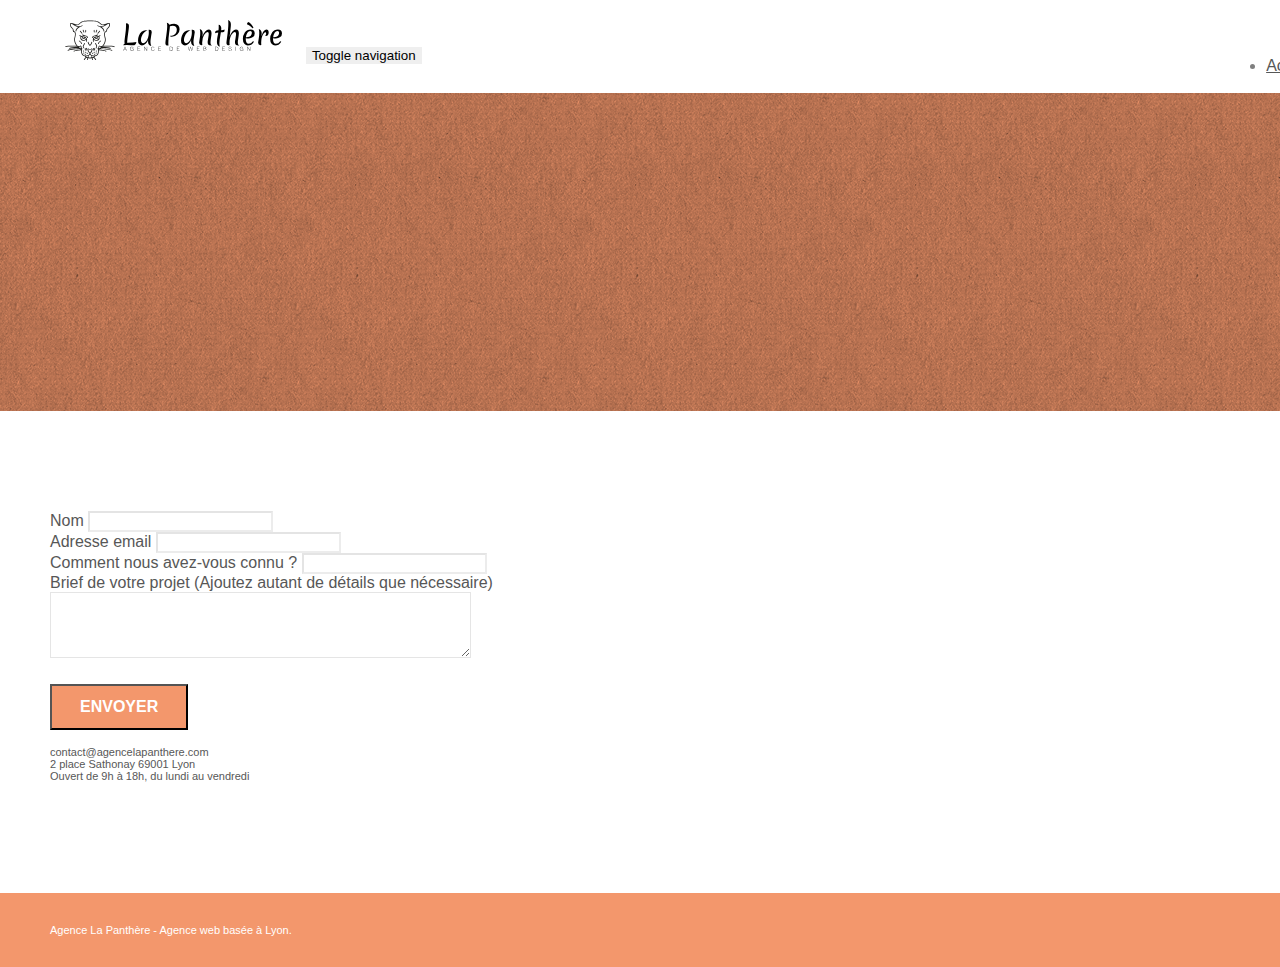
==== page2.html @ b112b3e3 "Site de base sans modification" ====
<!doctype html>
<html lang="Default">
<head>
    <meta charset="utf-8">
    <meta name="keywords" content="">
    <meta name="description" content="">
    <meta name="viewport" content="width=device-width, initial-scale=1.0, viewport-fit=cover">
    <link rel="shortcut icon" type="image/png" href="favicon.jpg">
    
	<link rel="stylesheet" type="text/css" href="./css/bootstrap.min.css">
	<link rel="stylesheet" type="text/css" href="style.css">
	<link rel="stylesheet" type="text/css" href="./css/font-awesome.min.css">
	<link rel="stylesheet" type="text/css" href="./css/et-line.min.css">
	
    
	<script src="./js/jquery-2.1.0.min.js"></script>
	<script src="./js/bootstrap.min.js"></script>
	<script src="./js/blocs.min.js"></script>
	<script src="./js/jqBootstrapValidation.js"></script>
	<script src="./js/formHandler.js"></script>
    <title>page2</title>

    
<!-- Analytics -->
 
<!-- Analytics END -->
    
</head>
<body>
<!-- Principal conteneur -->
<div class="page-container">
    
<!-- bloc-0 -->
<div class="bloc bgc-white l-bloc " id="bloc-0">
	<div class="container bloc-sm">
		<nav class="navbar row">
			<div class="navbar-header">
				<a class="navbar-brand" href="index.html"><img src="img/agence-la-panthere-monochrome.svg" alt="atlanta web design logo" height="40" /></a>
				<button id="nav-toggle" type="button" class="ui-navbar-toggle navbar-toggle" data-toggle="collapse" data-target=".navbar-1">
					<span class="sr-only">Toggle navigation</span><span class="icon-bar"></span><span class="icon-bar"></span><span class="icon-bar"></span>
				</button>
			</div>
			<div class="collapse navbar-collapse navbar-1 special-dropdown-nav">
				<ul class="site-navigation nav navbar-nav">
					<li>
						<a href="index.html">Accueil</a>
					</li>
					<li>
					</li>
					<li>
						<a href="page2.html">page2 &gt;</a>
					</li>
				</ul>
			</div>
		</nav>
	</div>
</div>
<!-- bloc-0 END -->

<!-- bloc-6 -->
<div class="bloc bg-dots-bg bg-repeat bgc-atomic-tangerine d-bloc bloc-bg-texture texture-paper" id="bloc-6">
	<div class="container bloc-lg">
		<div class="row">
			<div class="col-sm-12">
				<h1 class="text-center hero-bloc-text tc-white">
					Parlons web design !
				</h1>
				<p class="text-center mg-lg tc-white tight-width-whitespace">
					Nous sommes ravis que vous souhaitiez collaborer avec notre agence.<br>
					Parlez-nous de votre projet en complétant le formulaire ci-dessous.
				</p>
			</div>
		</div>
	</div>
</div>
<!-- bloc-6 END -->

<!-- bloc-7 -->
<div class="bloc bgc-white l-bloc" id="bloc-7">
	<div class="container bloc-lg">
		<div class="row">
			<div class="col-sm-6">
				<form id="form_1" novalidate success-msg="Your message has been sent." fail-msg="Sorry it seems that our mail server is not responding, Sorry for the inconvenience!">
					<div class="form-group">
						<label>
							Nom
						</label>
						<input id="name" class="form-control" required />
					</div>
					<div class="form-group">
						<label>
							Adresse email
						</label>
						<input id="email" class="form-control" type="email" required />
					</div>
					<div class="form-group">
						<label>
							Comment nous avez-vous connu ?
						</label>
						<input class="form-control" type="email" required id="input_504" />
					</div>
					<div class="form-group">
						<label>
							Brief de votre projet (Ajoutez autant de détails que nécessaire)<br>
						</label><textarea id="message" class="form-control" rows="4" cols="50" required></textarea>
					</div> 
					<button class="bloc-button btn btn-lg btn-block cta-hero btn-atomic-tangerine" type="submit">
						Envoyer
					</button>
				</form>
			</div>
			<div class="col-sm-6">
				<p>
					contact@agencelapanthere.com<br>2 place Sathonay 69001 Lyon<br>Ouvert de 9h à 18h, du lundi au vendredi<br>
				</p>
			</div>
		</div>
	</div>
</div>
<!-- bloc-7 END -->

<!-- ScrollToTop Button -->
<a class="bloc-button btn btn-d scrollToTop" onclick="scrollToTarget('1')"><span class="fa fa-chevron-up"></span></a>
<!-- ScrollToTop Button END-->


<!-- Footer - bloc-8 -->
<div class="bloc bgc-atomic-tangerine d-bloc" id="bloc-8">
	<div class="container bloc-sm">
		<div class="row">
			<div class="col-sm-12">
				<p class="text-center white">
					Agence La Panthère - Agence web basée à Lyon.<br>
				</p>
				<div class="row row-no-gutters social">
					<div class="col-sm-3">
						<div class="text-center">
							<a class="social" href="index.html"><span class="fa fa-twitter icon-md"></span></a>
						</div>
					</div>
					<div class="col-sm-3">
						<div class="text-center">
							<a class="social" href="index.html"><span class="fa fa-facebook icon-md"></span></a>
						</div>
					</div>
					<div class="col-sm-3">
						<div class="text-center">
							<a class="social" href="index.html"><span class="fa fa-dribbble icon-md"></span></a>
						</div>
					</div>
					<div class="col-sm-3">
						<div class="text-center">
							<a class="social" href="index.html"><span class="fa fa-instagram icon-md"></span></a>
						</div>
					</div>
				</div>
			</div>
		</div>
	</div>
</div>
<!-- Footer - bloc-8 END -->

</div>
<!-- Principal conteneur END -->
    

</body>
</html>
---- style.css ----
body {
    margin: 0;
    padding: 0;
    background: #FFF;
    overflow-x: hidden;
    -webkit-font-smoothing: antialiased;
    -moz-osx-font-smoothing: grayscale;
}

a,
button {
    transition: all .3s ease-in-out;
    outline: none!important;
}

a:hover {
    text-decoration: none;
    cursor: pointer;
}

#page-loading-blocs-notifaction {
    position: fixed;
    top: 0;
    bottom: 0;
    width: 100%;
    z-index: 100000;
    background: #FFFFFF url("img/pageload-spinner.gif") no-repeat center center;
}

.bloc {
    width: 100%;
    clear: both;
    background: 50% 50% no-repeat;
    padding: 0 50px;
    -webkit-background-size: cover;
    -moz-background-size: cover;
    -o-background-size: cover;
    background-size: cover;
    position: relative;
}

.bloc .container {
    padding-left: 0;
    padding-right: 0;
}

.bloc-lg {
    padding: 100px 50px;
}

.bloc-md {
    padding: 50px;
}

.bloc-sm {
    padding: 20px 50px;
}

.bg-center,
.bg-l-edge,
.bg-r-edge,
.bg-t-edge,
.bg-b-edge,
.bg-tl-edge,
.bg-bl-edge,
.bg-tr-edge,
.bg-br-edge,
.bg-repeat {
    -webkit-background-size: auto!important;
    -moz-background-size: auto!important;
    -o-background-size: auto!important;
    background-size: auto!important;
}

.bg-repeat {
    background: repeat;
}

.bg-t-edge {
    background: top no-repeat;
}

.bloc-bg-texture::before {
    content: "";
    background-size: 2px 2px;
    position: absolute;
    top: 0;
    bottom: 0;
    left: 0;
    right: 0;
}

.texture-paper::before {
    background: url("img/texture-paper.png");
    background-size: 280px 280px;
}

.b-parallax {
    background-attachment: fixed;
}

.d-bloc {
    color: rgba(255, 255, 255, .7);
}

.d-bloc button:hover {
    color: rgba(255, 255, 255, .9);
}

.d-bloc .icon-round,
.d-bloc .icon-square,
.d-bloc .icon-rounded,
.d-bloc .icon-semi-rounded-a,
.d-bloc .icon-semi-rounded-b {
    border-color: rgba(255, 255, 255, .9);
}

.d-bloc .divider-h span {
    border-color: rgba(255, 255, 255, .2);
}

.d-bloc .a-btn,
.d-bloc .navbar a,
.d-bloc .navbar-brand,
.d-bloc a .icon-sm,
.d-bloc a .icon-md,
.d-bloc a .icon-lg,
.d-bloc a .icon-xl,
.d-bloc h1 a,
.d-bloc h2 a,
.d-bloc h3 a,
.d-bloc h4 a,
.d-bloc h5 a,
.d-bloc h6 a,
.d-bloc p a {
    color: rgba(255, 255, 255, .6);
}

.d-bloc .a-btn:hover,
.d-bloc .navbar a:hover,
.d-bloc .navbar-brand:hover,
.d-bloc a:hover .icon-sm,
.d-bloc a:hover .icon-md,
.d-bloc a:hover .icon-lg,
.d-bloc a:hover .icon-xl,
.d-bloc h1 a:hover,
.d-bloc h2 a:hover,
.d-bloc h3 a:hover,
.d-bloc h4 a:hover,
.d-bloc h5 a:hover,
.d-bloc h6 a:hover,
.d-bloc p a:hover {
    color: rgba(255, 255, 255, 1);
}

.d-bloc .navbar-toggle .icon-bar {
    background: rgba(255, 255, 255, 1);
}

.d-bloc .btn-wire,
.d-bloc .btn-wire:hover {
    color: rgba(255, 255, 255, 1);
    border-color: rgba(255, 255, 255, 1);
}

.d-bloc .panel {
    color: rgba(0, 0, 0, .5);
}

.d-bloc .panel button:hover {
    color: rgba(0, 0, 0, .7);
}

.d-bloc .panel icon {
    border-color: rgba(0, 0, 0, .7);
}

.d-bloc .panel .divider-h span {
    border-color: rgba(0, 0, 0, .1);
}

.d-bloc .panel .a-btn {
    color: rgba(0, 0, 0, .6);
}

.d-bloc .panel .a-btn:hover {
    color: rgba(0, 0, 0, 1);
}

.d-bloc .panel .btn-wire,
.d-bloc .panel .btn-wire:hover {
    color: rgba(0, 0, 0, .7);
    border-color: rgba(0, 0, 0, .3);
}

.d-bloc .panel,
.l-bloc {
    color: rgba(0, 0, 0, .5);
}

.d-bloc .panel button:hover,
.l-bloc button:hover {
    color: rgba(0, 0, 0, .7);
}

.l-bloc .icon-round,
.l-bloc .icon-square,
.l-bloc .icon-rounded,
.l-bloc .icon-semi-rounded-a,
.l-bloc .icon-semi-rounded-b {
    border-color: rgba(0, 0, 0, .7);
}

.d-bloc .panel .divider-h span,
.l-bloc .divider-h span {
    border-color: rgba(0, 0, 0, .1);
}

.d-bloc .panel .a-btn,
.l-bloc .a-btn,
.l-bloc .navbar a,
.l-bloc .navbar-brand,
.l-bloc a .icon-sm,
.l-bloc a .icon-md,
.l-bloc a .icon-lg,
.l-bloc a .icon-xl,
.l-bloc h1 a,
.l-bloc h2 a,
.l-bloc h3 a,
.l-bloc h4 a,
.l-bloc h5 a,
.l-bloc h6 a,
.l-bloc p a {
    color: rgba(0, 0, 0, .6);
}

.d-bloc .panel .a-btn:hover,
.l-bloc .a-btn:hover,
.l-bloc .navbar a:hover,
.l-bloc .navbar-brand:hover,
.l-bloc a:hover .icon-sm,
.l-bloc a:hover .icon-md,
.l-bloc a:hover .icon-lg,
.l-bloc a:hover .icon-xl,
.l-bloc h1 a:hover,
.l-bloc h2 a:hover,
.l-bloc h3 a:hover,
.l-bloc h4 a:hover,
.l-bloc h5 a:hover,
.l-bloc h6 a:hover,
.l-bloc p a:hover {
    color: rgba(0, 0, 0, 1);
}

.l-bloc .navbar-toggle .icon-bar {
    color: rgba(0, 0, 0, .6);
}

.d-bloc .panel .btn-wire,
.d-bloc .panel .btn-wire:hover,
.l-bloc .btn-wire,
.l-bloc .btn-wire:hover {
    color: rgba(0, 0, 0, .7);
    border-color: rgba(0, 0, 0, .3);
}

.voffset {
    margin-top: 30px;
}

.voffset-lg {
    margin-top: 80px;
}

.row-no-gutters {
    margin-right: 0;
    margin-left: 0;
}

.row.row-no-gutters > [class^="col-"],
.row.row-no-gutters > [class*=" col-"] {
    padding-right: 0;
    padding-left: 0;
}

#bloc-1-hero h1 {
    font-size: 32px;
}

.navbar {
    margin-bottom: 0;
    z-index: 1;
}

.navbar-brand {
    height: auto;
    padding: 3px 15px;
    font-size: 25px;
    font-weight: normal;
    font-weight: 600;
    line-height: 44px;
}

.navbar-brand img {
    max-height: 200px;
    margin: 0 5px 0 0;
    display: inline;
}

.navbar-brand img[src$=svg] {
    min-width: 100px;
}

.nav-center .navbar-brand img {
    margin: 0;
}

.navbar .nav {
    padding-top: 2px;
    margin-right: -16px;
    float: right;
    z-index: 1;
}

.nav > li {
    float: left;
    margin-top: 4px;
    font-size: 16px;
}

.navbar-nav .open .dropdown-menu > li > a {
    text-align: inherit;
}

.nav > li a:hover,
.nav > li a:focus {
    background: transparent;
}

.navbar-toggle {
    margin: 10px 10px 0 0;
    border: 0px;
}

.navbar-toggle:hover {
    background: transparent!important;
}

.navbar-toggle .icon-bar {
    background-color: rgba(0, 0, 0, .5);
    width: 26px;
}

.nav-invert .navbar .nav {
    float: left;
}

.nav-invert .navbar-header,
.nav-invert .navbar-brand {
    float: right;
    position: relative;
    z-index: 2;
}

@media (min-width: 768px) {
    .site-navigation {
        position: absolute;
        top: 50%;
        right: 20px;
        transform: translate(0, -50%);
        -webkit-transform: translateY(-50%);
    }
    .nav > li .dropdown-menu a,
    .nav > li .dropdown-menu a:hover {
        color: #484848;
    }
    .nav-invert .site-navigation {
        left: 0;
        right: 0;
    }
    .nav-center {
        text-align: center;
    }
    .nav-center .navbar-header {
        width: 100%;
    }
    .nav-center .navbar-header,
    .nav-center .navbar-brand,
    .nav-center .nav > li {
        float: none;
        display: inline-block;
    }
    .nav-center .site-navigation {
        position: relative;
        width: 100%;
        right: 0;
        margin-right: 0px;
        margin-top: 20px;
    }
    .nav-center.mini-nav .navbar-toggle {
        float: none;
        margin: 10px auto 0;
    }
}

.nav > li > .dropdown a {
    background: none!important;
    display: block;
    padding: 14px 15px;
}

nav .caret {
    margin: 0 5px;
}

.dropdown-menu .dropdown-menu {
    top: -8px;
    left: 100%;
}

.dropdown-menu .dropmenu-flow-right {
    top: 100%;
    left: 0;
    margin-left: -1px;
    border-top-left-radius: 0;
    border-top-right-radius: 0;
}

.dropdown-menu .dropdown span {
    border: 4px solid black;
    border-top-color: transparent;
    border-right-color: transparent;
    border-bottom-color: transparent;
    margin: 6px -5px 0 0!important;
    float: right;
}

.mg-md {
    margin-top: 10px;
    margin-bottom: 20px;
}

.mg-lg {
    margin-top: 10px;
    margin-bottom: 40px;
}

.btn {
    margin: 0 5px 5px 0;
}

.btn.pull-right {
    margin: 0 0 5px 5px;
}

.btn-d,
.btn-d:hover,
.btn-d:focus {
    color: #FFF;
    background: rgba(0, 0, 0, .3);
}

button {
    outline: none!important;
}

.btn-rd {
    border-radius: 40px;
}

.btn-clean {
    border: 1px solid rgba(0, 0, 0, .08);
    border-bottom-color: rgba(0, 0, 0, .1);
    text-shadow: 0 1px 0 rgba(0, 0, 1, .1);
    box-shadow: 0 1px 3px rgba(0, 0, 1, .25), inset 0 1px 0 0 rgba(255, 255, 255, .15);
}

.icon-md {
    font-size: 30px!important;
}

.icon-lg {
    font-size: 60px!important;
}

.sm-shadow {
    text-shadow: 0 1px 2px rgba(0, 0, 0, .3);
}

.panel-sq,
.panel-sq .panel-heading,
.panel-sq .panel-footer {
    border-radius: 0;
}

.panel-rd {
    border-radius: 30px;
}

.panel-rd .panel-heading {
    border-radius: 29px 29px 0 0;
}

.panel-rd .panel-footer {
    border-radius: 0 0 29px 29px;
}

.form-control {
    border-color: rgba(0, 0, 0, .1);
    box-shadow: none;
}

.scrollToTop {
    width: 40px;
    height: 40px;
    position: fixed;
    bottom: 20px;
    right: 20px;
    opacity: 0;
    z-index: 500;
    transition: all .3s ease-in-out;
}

.scrollToTop span {
    margin-top: 6px;
}

.showScrollTop {
    font-size: 14px;
    opacity: 1;
}

a[data-lightbox] {
    position: relative;
    display: block;
    text-align: center;
}

a[data-lightbox]:hover::before {
    content: "+";
    font-family: "HelveticaNeue-Light", "Helvetica Neue Light", "Helvetica Neue", Helvetica, Arial;
    font-size: 32px;
    width: 50px;
    height: 50px;
    margin-left: -25px;
    border-radius: 50%;
    background: rgba(0, 0, 0, .6);
    color: #FFF;
    font-weight: 100;
    z-index: 1;
    position: absolute;
    top: 50%;
    transform: translateY(-50%);
    -webkit-transform: translateY(-50%);
}

a[data-lightbox]:hover img {
    opacity: 0.6;
    -webkit-animation-fill-mode: none;
    animation-fill-mode: none;
}

#lightbox-modal {
    display: flex;
    align-items: center;
}

#lightbox-modal .modal-dialog {
    width: 90%;
    max-width: 900px;
    margin: 0 auto 0;
}

#lightbox-modal .modal-dialog img {
    max-height: 90vh;
    margin: 0 auto;
}

.lightbox-caption {
    padding: 20px;
    color: #FFF;
    background: rgba(0, 0, 0, .5);
    position: absolute;
    left: 15px;
    right: 15px;
    bottom: 5px;
}

.close-lightbox {
    color: #FFF;
    font-size: 30px;
    position: absolute;
    top: 20px;
    right: 20px;
    z-index: 20;
    background: rgba(0, 0, 0, .5);
    border: none;
    line-height: 30px;
    padding: 0 9px 5px;
    opacity: 0.3;
}

.close-lightbox:hover,
.next-lightbox:hover,
.prev-lightbox:hover {
    opacity: 1.0;
    color: #FFF;
}

.next-lightbox,
.prev-lightbox {
    font-size: 20px;
    color: rgba(255, 255, 255, .9);
    background: rgba(0, 0, 0, .5);
    transition: all .2s ease-in-out;
    position: absolute;
    top: 45%;
    z-index: 1;
    opacity: 0.4;
}

.next-lightbox {
    padding: 6px 8px 1px 13px;
    right: 25px;
}

.prev-lightbox {
    padding: 6px 13px 1px 10px;
    left: 25px;
}

.snapshot-lb .modal-body {
    padding-bottom: 45px;
}

.snapshot-lb .lightbox-caption {
    padding: 0;
    color: rgba(0, 0, 0, .5);
    background: none;
}

h1,
h2,
h3,
h4,
h5,
h6,
p,
label,
.btn,
a {
    font-family: "helvetica";
    font-weight: 400;
    color: #575757!important;
}

.container {
    max-width: 1000px;
}

.hero-bloc-text {
    font-size: 38px;
}

.hero-bloc-text-sub {
    font-size: 36px;
}

.statement-bloc-text {
    line-height: 26px;
    font-style: italic;
    font-size: 20px;
    text-align: center;
    font-weight: lighter;
    max-width: 520px;
    margin: auto auto auto auto;
}

p {
    font-size: 11px;
}

.tight-width-whitespace {
    max-width: 600px;
    margin: auto auto auto auto;
}

.h1 {
    font-size: 20px;
    font-family: "Open Sans";
}

.cta-hero {
    margin-top: 22px;
    color: #FFFFFF!important;
    text-transform: uppercase;
    padding: 12px 28px 12px 28px;
    font-size: 16px;
    font-weight: 700;
}

.social {
    max-width: 400px;
    margin: auto auto auto auto;
}

h2 {
    font-size: 22px;
    line-height: 1.4em;
}

h3 {
    font-size: 15px;
    text-transform: uppercase;
    font-weight: 700;
    color: #333333!important;
}

.med-width-whitespace {
    max-width: 800px;
    margin: auto auto auto auto;
    box-shadow: 0px 0px 0px #000000;
}

h1 {
    color: #333333!important;
}

h4 {
    color: #333333!important;
}

.icons {
    margin-bottom: 14px;
    margin-top: 24px;
}

.white {
    color: #FFFFFF!important;
}

.portfolio-thumb {
    margin-bottom: 24px;
}

.portfolio-row {
    margin-bottom: 44px;
    margin-top: 50px;
}

.avatar {
    box-shadow: 0px 4px 9px rgba(0, 0, 0, 0.3);
}

.black-background {
    background-color: rgba(165, 147, 99, 0.7);
    padding: 40px 40px 40px 40px;
}

.bold-link {
    font-weight: 900;
    text-decoration: underline!important;
}

.bgc-white {
    background-color: #FFFFFF;
}

.bgc-dark-slate-blue {
    background-color: #364577;
}

.bgc-atomic-tangerine {
    background-color: #F3976C;
}

.tc-white {
    color: #F3976C!important;
}

.btn-atomic-tangerine {
    background: #F3976C;
    color: #FFFFFF!important;
}

.btn-atomic-tangerine:hover {
    background: #c27956!important;
    color: #FFFFFF!important;
}

.ltc-white {
    color: #FFFFFF!important;
}

.ltc-white:hover {
    color: #cccccc!important;
}

.ltc-atomic-tangerine {
    color: #F3976C!important;
}

.ltc-atomic-tangerine:hover {
    color: #c27956!important;
}

.icon-dark-slate-blue {
    color: #364577!important;
    border-color: #364577!important;
}

.bg-dots-bg {
    background-image: url("img/dots-bg.png");
}

.bg-lines-h2-bg {
    background-image: url("img/lines-h2-bg.png");
}

.bg-banniere {
    background-image: url("img/agence-la-panthere.jpg");
}

.bg-presentation {
    background-image: url("img/image-de-presentation.bmp");
}

@media (max-width: 1024px) {
    .bloc {
        padding-left: 20px;
        padding-right: 20px;
    }
    .bloc.full-width-bloc,
    .bloc-tile-2.full-width-bloc .container,
    .bloc-tile-3.full-width-bloc .container,
    .bloc-tile-4.full-width-bloc .container {
        padding-left: 0;
        padding-right: 0;
    }
}

@media (max-width: 992px) and (min-width: 768px) {
    .navbar .nav {
        max-width: 80%
    }
    .nav-center.navbar .nav {
        max-width: 100%
    }
}

@media only screen and (min-device-width: 768px) and (max-device-width: 1024px) and (orientation: landscape) {
    .b-parallax {
        background-attachment: scroll;
    }
}

@media only screen and (min-device-width: 1024px) and (max-device-width: 1366px) and (-webkit-min-device-pixel-ratio: 1.5) {
    .b-parallax {
        background-attachment: scroll;
    }
}

@media (max-width: 991px) {
    .container {
        width: 100%;
    }
    .b-parallax {
        background-attachment: scroll;
    }
    .page-container,
    #hero-bloc {
        overflow-x: hidden;
        position: relative;
    }
    .bloc {
        padding-left: constant(safe-area-inset-left);
        padding-right: constant(safe-area-inset-right);
    }
    .bloc-group,
    .bloc-group .bloc {
        display: block;
        width: 100%;
    }
    .bloc-fill-screen .fill-bloc-top-edge,
    .bloc-fill-screen .fill-bloc-bottom-edge {
        padding: 0 20px;
        padding-left: constant(safe-area-inset-left);
        padding-right: constant(safe-area-inset-right);
    }
}

@media (max-width: 767px) {
    .page-container {
        overflow-x: hidden;
        position: relative;
    }
    h1,
    h2,
    h3,
    h4,
    h5,
    h6,
    p,
    #disqus_thread {
        padding-left: 10px!important;
        padding-right: 10px!important;
    }
    .b-parallax {
        background-attachment: scroll;
    }
    .navbar .nav {
        padding-top: 0;
        border-top: 1px solid rgba(0, 0, 0, .2);
        float: none!important;
    }
    .navbar.row {
        margin-left: 0;
        margin-right: 0;
    }
    .site-navigation {
        position: inherit;
        transform: none;
        -webkit-transform: none;
        -ms-transform: none;
    }
    .nav > li {
        margin-top: 0;
        border-bottom: 1px solid rgba(0, 0, 0, .1);
        background: rgba(0, 0, 0, .05);
        text-align: left;
        padding-left: 15px;
        width: 100%;
    }
    .nav > li:hover {
        background: rgba(0, 0, 0, .08);
    }
    .dropdown .dropdown a .caret {
        float: none;
        margin: 5px 0 0 10px!important;
        border: 4px solid black;
        border-bottom-color: transparent;
        border-right-color: transparent;
        border-left-color: transparent;
    }
    #hero-bloc .navbar .nav {
        background: rgba(0, 0, 0, .8);
    }
    #hero-bloc .navbar .nav a {
        color: rgba(255, 255, 255, .6);
    }
    .hero {
        padding: 50px 0;
    }
    .hero-nav {
        left: -1px;
        right: -1px;
    }
    .navbar-collapse {
        padding: 0;
        overflow-x: hidden;
        -webkit-box-shadow: none;
        box-shadow: none;
    }
    .navbar-brand img {
        max-height: 40px;
        width: auto;
    }
    .nav-invert .navbar-header {
        float: none;
        width: 100%;
    }
    .nav-invert .navbar-toggle {
        float: left;
        margin-left: 10px;
    }
    .bloc {
        padding-left: 0;
        padding-right: 0;
    }
    .bloc-xxl,
    .bloc-xl,
    .bloc-lg {
        padding: 40px 0;
    }
    .bloc-sm,
    .bloc-md {
        padding-left: 0;
        padding-right: 0;
    }
    .bloc-tile-2 .container,
    .bloc-tile-3 .container,
    .bloc-tile-4 .container,
    .bloc-fill-screen .fill-bloc-top-edge,
    .bloc-fill-screen .fill-bloc-bottom-edge {
        padding-left: 0;
        padding-right: 0;
    }
    .a-block {
        padding: 0 10px;
    }
    .btn-dwn {
        display: none;
    }
    .voffset {
        margin-top: 5px;
    }
    .voffset-md {
        margin-top: 20px;
    }
    .voffset-lg {
        margin-top: 30px;
    }
    form {
        padding: 5px;
    }
    .close-lightbox {
        display: inline-block;
    }
    .blocsapp-device-iphone5 {
        background-size: 216px 425px;
        padding-top: 60px;
        width: 216px;
        height: 425px;
    }
    .blocsapp-device-iphone5 img {
        width: 180px;
        height: 320px;
    }
}

@media (max-width: 400px) {
    .bloc {
        padding-left: 0;
        padding-right: 0;
    }
}

@media (max-width: 767px) {
    .bloc-mob-center-text {
        text-align: center;
    }
}
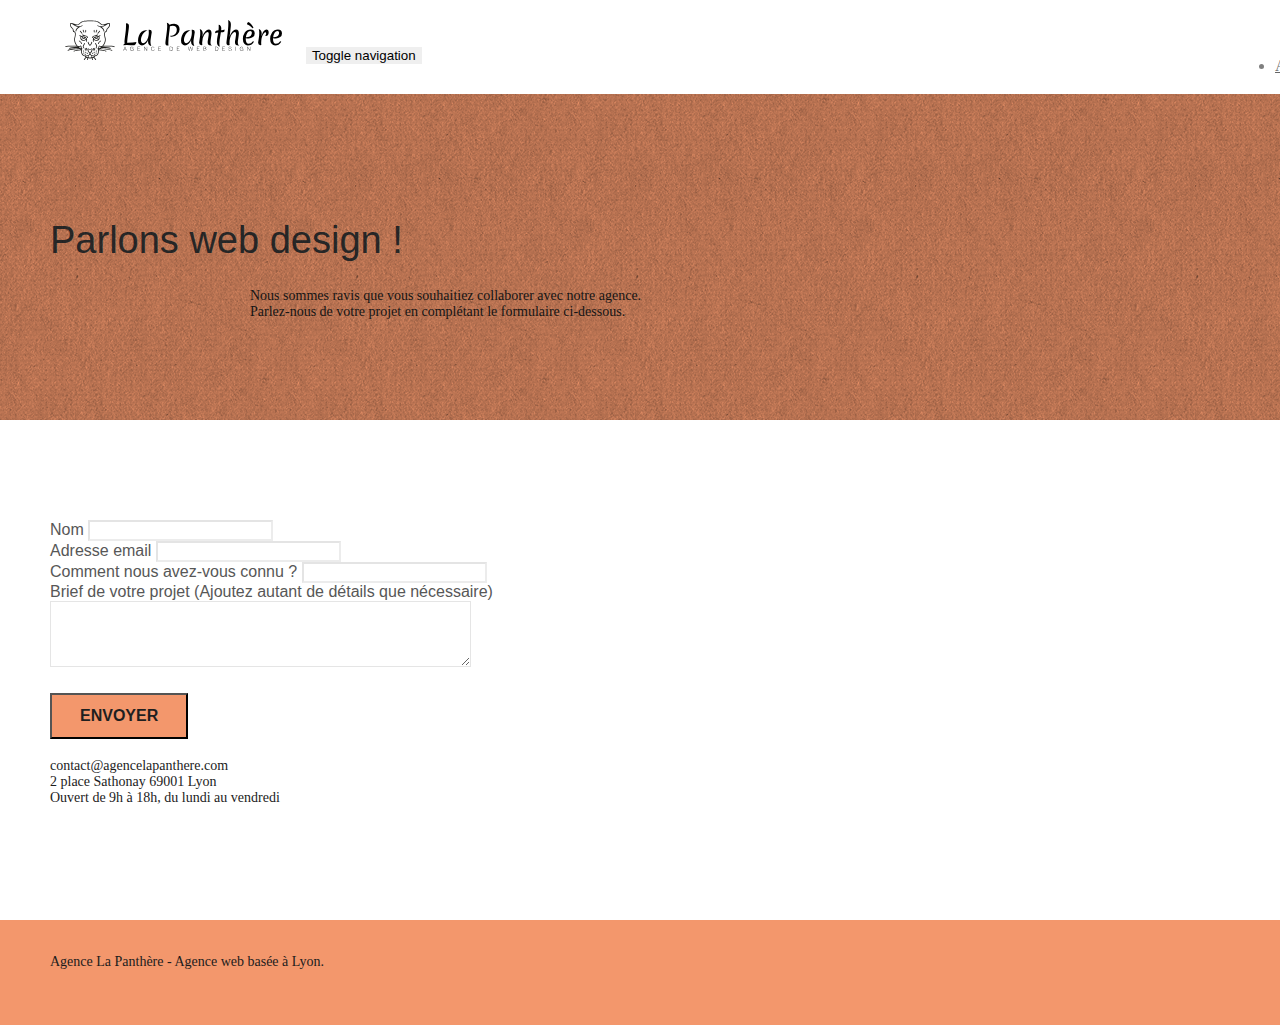
==== commit 0981255f: "9 modifications effectués" ====
--- a/page2.html
+++ b/page2.html
@@ -62,10 +62,10 @@
 	<div class="container bloc-lg">
 		<div class="row">
 			<div class="col-sm-12">
-				<h1 class="text-center hero-bloc-text tc-white">
+				<h1 class="text-center hero-bloc-text">
 					Parlons web design !
 				</h1>
-				<p class="text-center mg-lg tc-white tight-width-whitespace">
+				<p class="text-center mg-lg tight-width-whitespace">
 					Nous sommes ravis que vous souhaitiez collaborer avec notre agence.<br>
 					Parlez-nous de votre projet en complétant le formulaire ci-dessous.
 				</p>
@@ -129,7 +129,7 @@
 	<div class="container bloc-sm">
 		<div class="row">
 			<div class="col-sm-12">
-				<p class="text-center white">
+				<p class="text-center">
 					Agence La Panthère - Agence web basée à Lyon.<br>
 				</p>
 				<div class="row row-no-gutters social">
--- a/style.css
+++ b/style.css
@@ -645,13 +645,14 @@
 h4,
 h5,
 h6,
-p,
 label,
-.btn,
-a {
+.btn {
     font-family: "helvetica";
     font-weight: 400;
     color: #575757!important;
+}
+a, p {
+    color: #1C1C1C;
 }
 
 .container {
@@ -677,7 +678,7 @@
 }
 
 p {
-    font-size: 11px;
+    font-size: 14px;
 }
 
 .tight-width-whitespace {
@@ -701,7 +702,8 @@
 
 .social {
     max-width: 400px;
-    margin: auto auto auto auto;
+    margin: auto auto 35px auto;
+    color: rgba(255, 255, 255, .7);
 }
 
 h2 {
@@ -775,16 +777,16 @@
 }
 
 .tc-white {
-    color: #F3976C!important;
+    color: #FFFFFF!important;
 }
 
 .btn-atomic-tangerine {
     background: #F3976C;
-    color: #FFFFFF!important;
+    color: #1F1F1F!important;
 }
 
 .btn-atomic-tangerine:hover {
-    background: #c27956!important;
+    background: #874628!important;
     color: #FFFFFF!important;
 }
 
@@ -822,7 +824,7 @@
 }
 
 .bg-presentation {
-    background-image: url("img/image-de-presentation.bmp");
+    background-image: url("img/image-de-presentation.jpg");
 }
 
 @media (max-width: 1024px) {
@@ -1025,7 +1027,7 @@
     .blocsapp-device-iphone5 img {
         width: 180px;
         height: 320px;
-    }
+    }  
 }
 
 @media (max-width: 400px) {
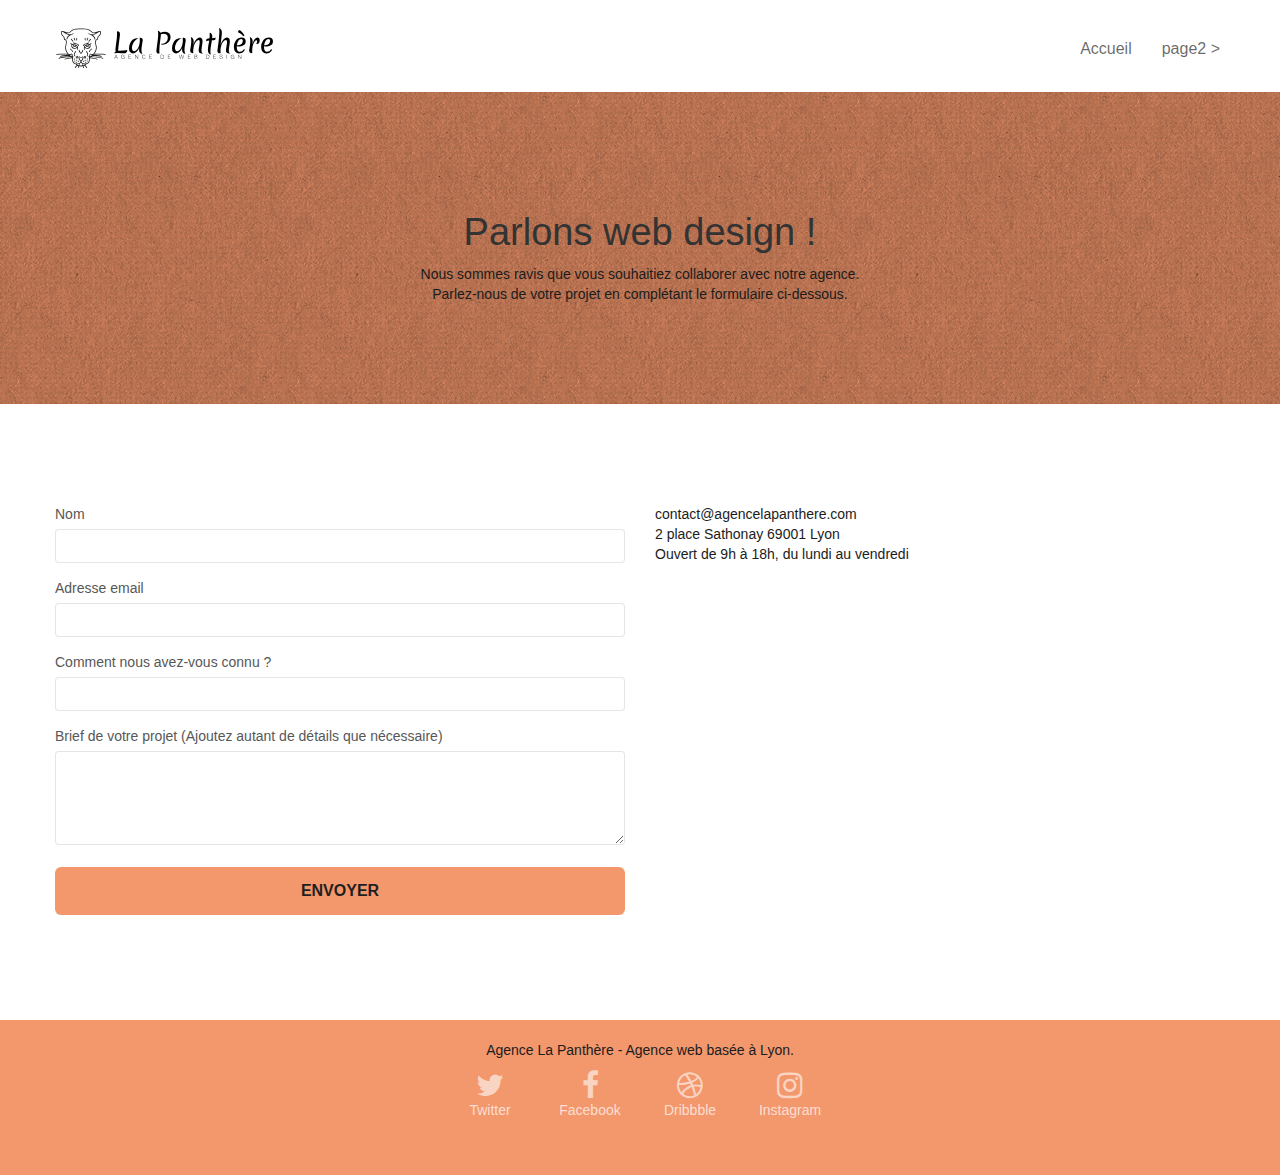
==== commit c754869d: "Correction header page 2, Suppression des .min" ====
--- a/page2.html
+++ b/page2.html
@@ -1,16 +1,16 @@
 <!doctype html>
-<html lang="Default">
+<html lang="fr">
 <head>
     <meta charset="utf-8">
     <meta name="keywords" content="">
-    <meta name="description" content="">
+    <meta name="description" content="Contacter L'agence La Panthère, entreprise de webdesign situé à Lyon.">
     <meta name="viewport" content="width=device-width, initial-scale=1.0, viewport-fit=cover">
     <link rel="shortcut icon" type="image/png" href="favicon.jpg">
     
-	<link rel="stylesheet" type="text/css" href="./css/bootstrap.min.css">
+	<link rel="stylesheet" type="text/css" href="./css/bootstrap.css">
 	<link rel="stylesheet" type="text/css" href="style.css">
-	<link rel="stylesheet" type="text/css" href="./css/font-awesome.min.css">
-	<link rel="stylesheet" type="text/css" href="./css/et-line.min.css">
+	<link rel="stylesheet" type="text/css" href="./css/font-awesome.css">
+	<link rel="stylesheet" type="text/css" href="./css/et-line.css">
 	
     
 	<script src="./js/jquery-2.1.0.min.js"></script>
@@ -18,7 +18,7 @@
 	<script src="./js/blocs.min.js"></script>
 	<script src="./js/jqBootstrapValidation.js"></script>
 	<script src="./js/formHandler.js"></script>
-    <title>page2</title>
+    <title>Contact, La Panthère</title>
 
     
 <!-- Analytics -->
@@ -82,25 +82,25 @@
 			<div class="col-sm-6">
 				<form id="form_1" novalidate success-msg="Your message has been sent." fail-msg="Sorry it seems that our mail server is not responding, Sorry for the inconvenience!">
 					<div class="form-group">
-						<label>
+						<label for="name">
 							Nom
 						</label>
 						<input id="name" class="form-control" required />
 					</div>
 					<div class="form-group">
-						<label>
+						<label for="email">
 							Adresse email
 						</label>
 						<input id="email" class="form-control" type="email" required />
 					</div>
 					<div class="form-group">
-						<label>
+						<label for="input_504">
 							Comment nous avez-vous connu ?
 						</label>
 						<input class="form-control" type="email" required id="input_504" />
 					</div>
 					<div class="form-group">
-						<label>
+						<label for="message">
 							Brief de votre projet (Ajoutez autant de détails que nécessaire)<br>
 						</label><textarea id="message" class="form-control" rows="4" cols="50" required></textarea>
 					</div> 
@@ -135,22 +135,22 @@
 				<div class="row row-no-gutters social">
 					<div class="col-sm-3">
 						<div class="text-center">
-							<a class="social" href="index.html"><span class="fa fa-twitter icon-md"></span></a>
+							<a class="social" href="index.html"><span class="fa fa-twitter icon-md"></span>Twitter</a>
 						</div>
 					</div>
 					<div class="col-sm-3">
 						<div class="text-center">
-							<a class="social" href="index.html"><span class="fa fa-facebook icon-md"></span></a>
+							<a class="social" href="index.html"><span class="fa fa-facebook icon-md"></span>Facebook</a>
 						</div>
 					</div>
 					<div class="col-sm-3">
 						<div class="text-center">
-							<a class="social" href="index.html"><span class="fa fa-dribbble icon-md"></span></a>
+							<a class="social" href="index.html"><span class="fa fa-dribbble icon-md"></span>Dribbble</a>
 						</div>
 					</div>
 					<div class="col-sm-3">
 						<div class="text-center">
-							<a class="social" href="index.html"><span class="fa fa-instagram icon-md"></span></a>
+							<a class="social" href="index.html"><span class="fa fa-instagram icon-md"></span>Instagram</a>
 						</div>
 					</div>
 				</div>
--- a/style.css
+++ b/style.css
@@ -332,6 +332,10 @@
     text-align: inherit;
 }
 
+.nav {
+    list-style-type: none;
+}
+
 .nav > li a:hover,
 .nav > li a:focus {
     background: transparent;
@@ -345,7 +349,6 @@
 .navbar-toggle:hover {
     background: transparent!important;
 }
-
 .navbar-toggle .icon-bar {
     background-color: rgba(0, 0, 0, .5);
     width: 26px;
@@ -369,6 +372,9 @@
         right: 20px;
         transform: translate(0, -50%);
         -webkit-transform: translateY(-50%);
+    }
+    .navbar {
+        position: relative;
     }
     .nav > li .dropdown-menu a,
     .nav > li .dropdown-menu a:hover {
@@ -655,8 +661,13 @@
     color: #1C1C1C;
 }
 
+a:link {
+    text-decoration: none;
+}
+
 .container {
-    max-width: 1000px;
+    margin-right: auto;
+    margin-left: auto;
 }
 
 .hero-bloc-text {
--- a/css/et-line.css
+++ b/css/et-line.css
@@ -0,0 +1,519 @@
+@font-face {
+    font-family: et-line;
+    src: url(../fonts/et-line.eot);
+    src: url(../fonts/et-line.eot?#iefix) format('embedded-opentype'), url(../fonts/et-line.woff) format('woff'), url(../fonts/et-line.ttf) format('truetype'), url(../fonts/et-line.svg#et-line) format('svg');
+    font-weight: 400;
+    font-style: normal
+}
+
+.et-icon-adjustments,
+.et-icon-alarmclock,
+.et-icon-anchor,
+.et-icon-aperture,
+.et-icon-attachment,
+.et-icon-bargraph,
+.et-icon-basket,
+.et-icon-beaker,
+.et-icon-bike,
+.et-icon-book-open,
+.et-icon-briefcase,
+.et-icon-browser,
+.et-icon-calendar,
+.et-icon-camera,
+.et-icon-caution,
+.et-icon-chat,
+.et-icon-circle-compass,
+.et-icon-clipboard,
+.et-icon-clock,
+.et-icon-cloud,
+.et-icon-compass,
+.et-icon-desktop,
+.et-icon-dial,
+.et-icon-document,
+.et-icon-documents,
+.et-icon-download,
+.et-icon-dribbble,
+.et-icon-edit,
+.et-icon-envelope,
+.et-icon-expand,
+.et-icon-facebook,
+.et-icon-flag,
+.et-icon-focus,
+.et-icon-gears,
+.et-icon-genius,
+.et-icon-gift,
+.et-icon-global,
+.et-icon-globe,
+.et-icon-googleplus,
+.et-icon-grid,
+.et-icon-happy,
+.et-icon-hazardous,
+.et-icon-heart,
+.et-icon-hotairballoon,
+.et-icon-hourglass,
+.et-icon-key,
+.et-icon-laptop,
+.et-icon-layers,
+.et-icon-lifesaver,
+.et-icon-lightbulb,
+.et-icon-linegraph,
+.et-icon-linkedin,
+.et-icon-lock,
+.et-icon-magnifying-glass,
+.et-icon-map,
+.et-icon-map-pin,
+.et-icon-megaphone,
+.et-icon-mic,
+.et-icon-mobile,
+.et-icon-newspaper,
+.et-icon-notebook,
+.et-icon-paintbrush,
+.et-icon-paperclip,
+.et-icon-pencil,
+.et-icon-phone,
+.et-icon-picture,
+.et-icon-pictures,
+.et-icon-piechart,
+.et-icon-presentation,
+.et-icon-pricetags,
+.et-icon-printer,
+.et-icon-profile-female,
+.et-icon-profile-male,
+.et-icon-puzzle,
+.et-icon-quote,
+.et-icon-recycle,
+.et-icon-refresh,
+.et-icon-ribbon,
+.et-icon-rss,
+.et-icon-sad,
+.et-icon-scissors,
+.et-icon-scope,
+.et-icon-search,
+.et-icon-shield,
+.et-icon-speedometer,
+.et-icon-strategy,
+.et-icon-streetsign,
+.et-icon-tablet,
+.et-icon-target,
+.et-icon-telescope,
+.et-icon-toolbox,
+.et-icon-tools,
+.et-icon-tools-2,
+.et-icon-trophy,
+.et-icon-tumblr,
+.et-icon-twitter,
+.et-icon-upload,
+.et-icon-video,
+.et-icon-wallet,
+.et-icon-wine {
+    font-family: et-line;
+    speak: none;
+    font-style: normal;
+    font-weight: 400;
+    font-variant: normal;
+    text-transform: none;
+    line-height: 1;
+    -webkit-font-smoothing: antialiased;
+    -moz-osx-font-smoothing: grayscale;
+    display: inline-block
+}
+
+.et-icon-mobile:before {
+    content: "\e000"
+}
+
+.et-icon-laptop:before {
+    content: "\e001"
+}
+
+.et-icon-desktop:before {
+    content: "\e002"
+}
+
+.et-icon-tablet:before {
+    content: "\e003"
+}
+
+.et-icon-phone:before {
+    content: "\e004"
+}
+
+.et-icon-document:before {
+    content: "\e005"
+}
+
+.et-icon-documents:before {
+    content: "\e006"
+}
+
+.et-icon-search:before {
+    content: "\e007"
+}
+
+.et-icon-clipboard:before {
+    content: "\e008"
+}
+
+.et-icon-newspaper:before {
+    content: "\e009"
+}
+
+.et-icon-notebook:before {
+    content: "\e00a"
+}
+
+.et-icon-book-open:before {
+    content: "\e00b"
+}
+
+.et-icon-browser:before {
+    content: "\e00c"
+}
+
+.et-icon-calendar:before {
+    content: "\e00d"
+}
+
+.et-icon-presentation:before {
+    content: "\e00e"
+}
+
+.et-icon-picture:before {
+    content: "\e00f"
+}
+
+.et-icon-pictures:before {
+    content: "\e010"
+}
+
+.et-icon-video:before {
+    content: "\e011"
+}
+
+.et-icon-camera:before {
+    content: "\e012"
+}
+
+.et-icon-printer:before {
+    content: "\e013"
+}
+
+.et-icon-toolbox:before {
+    content: "\e014"
+}
+
+.et-icon-briefcase:before {
+    content: "\e015"
+}
+
+.et-icon-wallet:before {
+    content: "\e016"
+}
+
+.et-icon-gift:before {
+    content: "\e017"
+}
+
+.et-icon-bargraph:before {
+    content: "\e018"
+}
+
+.et-icon-grid:before {
+    content: "\e019"
+}
+
+.et-icon-expand:before {
+    content: "\e01a"
+}
+
+.et-icon-focus:before {
+    content: "\e01b"
+}
+
+.et-icon-edit:before {
+    content: "\e01c"
+}
+
+.et-icon-adjustments:before {
+    content: "\e01d"
+}
+
+.et-icon-ribbon:before {
+    content: "\e01e"
+}
+
+.et-icon-hourglass:before {
+    content: "\e01f"
+}
+
+.et-icon-lock:before {
+    content: "\e020"
+}
+
+.et-icon-megaphone:before {
+    content: "\e021"
+}
+
+.et-icon-shield:before {
+    content: "\e022"
+}
+
+.et-icon-trophy:before {
+    content: "\e023"
+}
+
+.et-icon-flag:before {
+    content: "\e024"
+}
+
+.et-icon-map:before {
+    content: "\e025"
+}
+
+.et-icon-puzzle:before {
+    content: "\e026"
+}
+
+.et-icon-basket:before {
+    content: "\e027"
+}
+
+.et-icon-envelope:before {
+    content: "\e028"
+}
+
+.et-icon-streetsign:before {
+    content: "\e029"
+}
+
+.et-icon-telescope:before {
+    content: "\e02a"
+}
+
+.et-icon-gears:before {
+    content: "\e02b"
+}
+
+.et-icon-key:before {
+    content: "\e02c"
+}
+
+.et-icon-paperclip:before {
+    content: "\e02d"
+}
+
+.et-icon-attachment:before {
+    content: "\e02e"
+}
+
+.et-icon-pricetags:before {
+    content: "\e02f"
+}
+
+.et-icon-lightbulb:before {
+    content: "\e030"
+}
+
+.et-icon-layers:before {
+    content: "\e031"
+}
+
+.et-icon-pencil:before {
+    content: "\e032"
+}
+
+.et-icon-tools:before {
+    content: "\e033"
+}
+
+.et-icon-tools-2:before {
+    content: "\e034"
+}
+
+.et-icon-scissors:before {
+    content: "\e035"
+}
+
+.et-icon-paintbrush:before {
+    content: "\e036"
+}
+
+.et-icon-magnifying-glass:before {
+    content: "\e037"
+}
+
+.et-icon-circle-compass:before {
+    content: "\e038"
+}
+
+.et-icon-linegraph:before {
+    content: "\e039"
+}
+
+.et-icon-mic:before {
+    content: "\e03a"
+}
+
+.et-icon-strategy:before {
+    content: "\e03b"
+}
+
+.et-icon-beaker:before {
+    content: "\e03c"
+}
+
+.et-icon-caution:before {
+    content: "\e03d"
+}
+
+.et-icon-recycle:before {
+    content: "\e03e"
+}
+
+.et-icon-anchor:before {
+    content: "\e03f"
+}
+
+.et-icon-profile-male:before {
+    content: "\e040"
+}
+
+.et-icon-profile-female:before {
+    content: "\e041"
+}
+
+.et-icon-bike:before {
+    content: "\e042"
+}
+
+.et-icon-wine:before {
+    content: "\e043"
+}
+
+.et-icon-hotairballoon:before {
+    content: "\e044"
+}
+
+.et-icon-globe:before {
+    content: "\e045"
+}
+
+.et-icon-genius:before {
+    content: "\e046"
+}
+
+.et-icon-map-pin:before {
+    content: "\e047"
+}
+
+.et-icon-dial:before {
+    content: "\e048"
+}
+
+.et-icon-chat:before {
+    content: "\e049"
+}
+
+.et-icon-heart:before {
+    content: "\e04a"
+}
+
+.et-icon-cloud:before {
+    content: "\e04b"
+}
+
+.et-icon-upload:before {
+    content: "\e04c"
+}
+
+.et-icon-download:before {
+    content: "\e04d"
+}
+
+.et-icon-target:before {
+    content: "\e04e"
+}
+
+.et-icon-hazardous:before {
+    content: "\e04f"
+}
+
+.et-icon-piechart:before {
+    content: "\e050"
+}
+
+.et-icon-speedometer:before {
+    content: "\e051"
+}
+
+.et-icon-global:before {
+    content: "\e052"
+}
+
+.et-icon-compass:before {
+    content: "\e053"
+}
+
+.et-icon-lifesaver:before {
+    content: "\e054"
+}
+
+.et-icon-clock:before {
+    content: "\e055"
+}
+
+.et-icon-aperture:before {
+    content: "\e056"
+}
+
+.et-icon-quote:before {
+    content: "\e057"
+}
+
+.et-icon-scope:before {
+    content: "\e058"
+}
+
+.et-icon-alarmclock:before {
+    content: "\e059"
+}
+
+.et-icon-refresh:before {
+    content: "\e05a"
+}
+
+.et-icon-happy:before {
+    content: "\e05b"
+}
+
+.et-icon-sad:before {
+    content: "\e05c"
+}
+
+.et-icon-facebook:before {
+    content: "\e05d"
+}
+
+.et-icon-twitter:before {
+    content: "\e05e"
+}
+
+.et-icon-googleplus:before {
+    content: "\e05f"
+}
+
+.et-icon-rss:before {
+    content: "\e060"
+}
+
+.et-icon-tumblr:before {
+    content: "\e061"
+}
+
+.et-icon-linkedin:before {
+    content: "\e062"
+}
+
+.et-icon-dribbble:before {
+    content: "\e063"
+}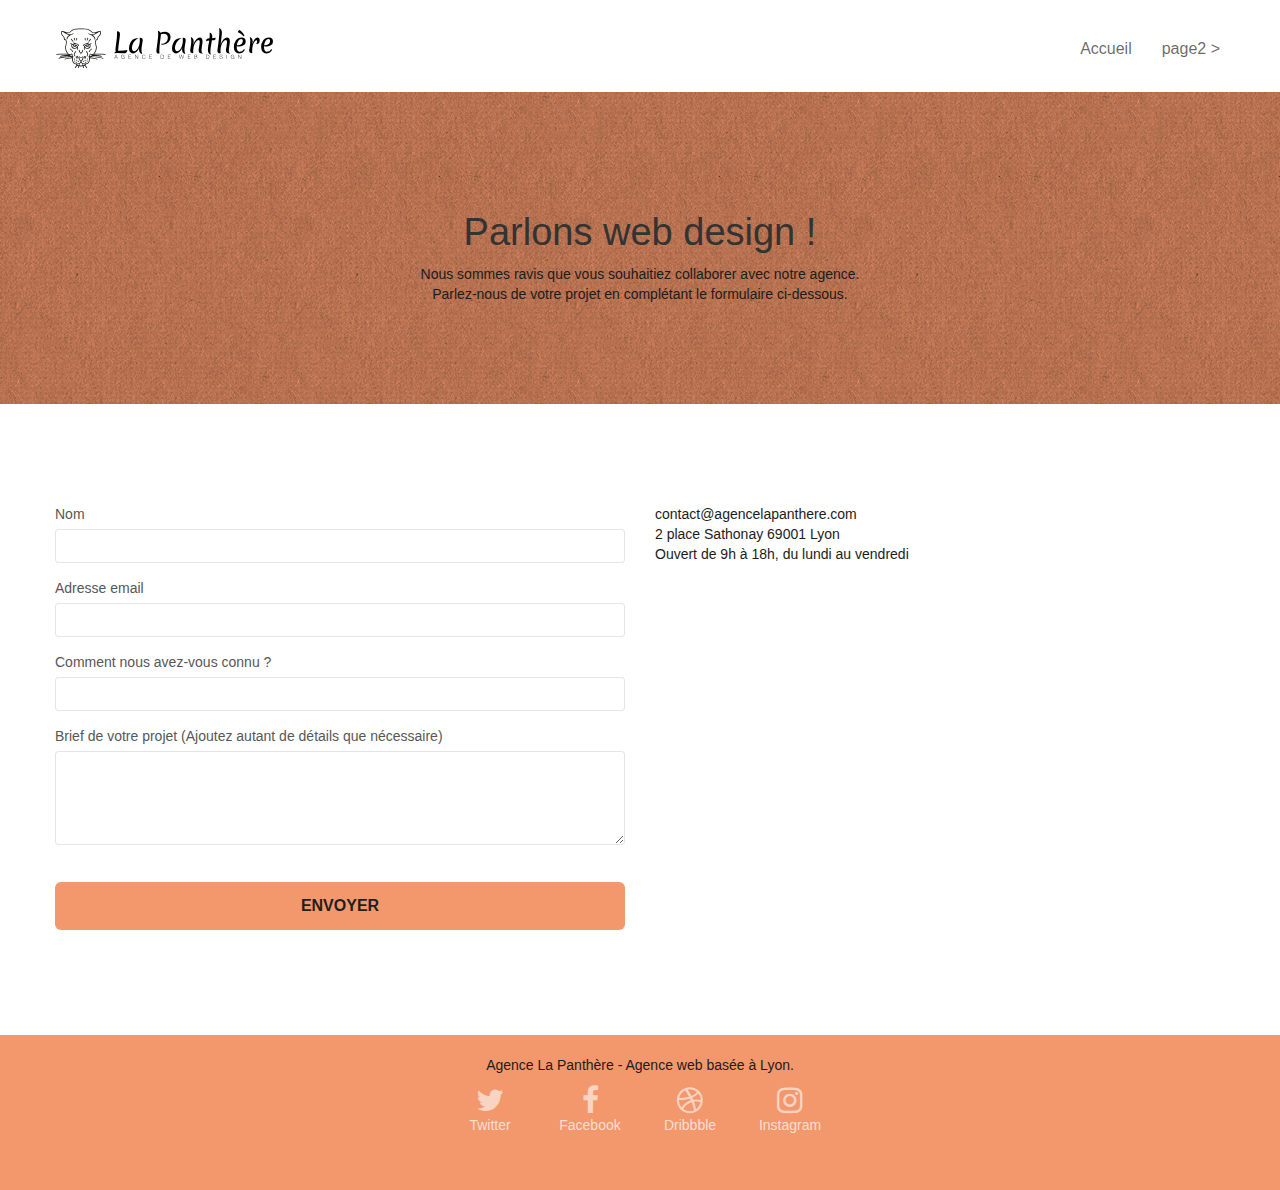
==== commit d220c15e: "fichiers minifié" ====
--- a/page2.html
+++ b/page2.html
@@ -7,17 +7,12 @@
     <meta name="viewport" content="width=device-width, initial-scale=1.0, viewport-fit=cover">
     <link rel="shortcut icon" type="image/png" href="favicon.jpg">
     
-	<link rel="stylesheet" type="text/css" href="./css/bootstrap.css">
-	<link rel="stylesheet" type="text/css" href="style.css">
-	<link rel="stylesheet" type="text/css" href="./css/font-awesome.css">
-	<link rel="stylesheet" type="text/css" href="./css/et-line.css">
+	<link rel="stylesheet" type="text/css" href="./css/bootstrap.min.css">
+	<link rel="stylesheet" type="text/css" href="style.min.css">
+	<link rel="stylesheet" type="text/css" href="./css/font-awesome.min.css">
+	<link rel="stylesheet" type="text/css" href="./css/et-line.min.css">
 	
     
-	<script src="./js/jquery-2.1.0.min.js"></script>
-	<script src="./js/bootstrap.min.js"></script>
-	<script src="./js/blocs.min.js"></script>
-	<script src="./js/jqBootstrapValidation.js"></script>
-	<script src="./js/formHandler.js"></script>
     <title>Contact, La Panthère</title>
 
     
--- a/style.min.css
+++ b/style.min.css
@@ -0,0 +1 @@
+.d-bloc .navbar-toggle .icon-bar,body{background:#fff}.bloc .container,.row.row-no-gutters>[class*=" col-"],.row.row-no-gutters>[class^=col-]{padding-right:0;padding-left:0}.nav-center .navbar-brand img,body{margin:0}.nav-invert .navbar .nav,.nav>li{float:left}a,button{outline:0!important}.scrollToTop,a,button{transition:.3s ease-in-out}a:hover,a:link{text-decoration:none}body{padding:0;overflow-x:hidden;-webkit-font-smoothing:antialiased;-moz-osx-font-smoothing:grayscale}a:hover{cursor:pointer}#page-loading-blocs-notifaction{position:fixed;top:0;bottom:0;width:100%;z-index:100000;background:url("img/pageload-spinner.gif") center center no-repeat #fff}.bloc{width:100%;clear:both;background:50% 50%/cover no-repeat;padding:0 50px;-webkit-background-size:cover;-moz-background-size:cover;-o-background-size:cover;position:relative}.bloc-lg{padding:100px 50px}.bloc-md{padding:50px}.bloc-sm{padding:20px 50px}.bg-b-edge,.bg-bl-edge,.bg-br-edge,.bg-center,.bg-l-edge,.bg-r-edge,.bg-repeat,.bg-t-edge,.bg-tl-edge,.bg-tr-edge{-webkit-background-size:auto!important;-moz-background-size:auto!important;-o-background-size:auto!important;background-size:auto!important}.bg-repeat,.nav>li a:focus,.nav>li a:hover{background:0 0}.bg-t-edge{background:top no-repeat}.bloc-bg-texture::before{content:"";background-size:2px 2px;position:absolute;top:0;bottom:0;left:0;right:0}.texture-paper::before{background:url("img/texture-paper.png") 0 0/280px 280px}.nav>li>.dropdown a,.navbar-toggle:hover{background:0 0!important}.b-parallax{background-attachment:fixed}.d-bloc{color:rgba(255,255,255,.7)}.d-bloc button:hover{color:rgba(255,255,255,.9)}.d-bloc .icon-round,.d-bloc .icon-rounded,.d-bloc .icon-semi-rounded-a,.d-bloc .icon-semi-rounded-b,.d-bloc .icon-square{border-color:rgba(255,255,255,.9)}.d-bloc .divider-h span{border-color:rgba(255,255,255,.2)}.d-bloc .a-btn,.d-bloc .navbar a,.d-bloc .navbar-brand,.d-bloc a .icon-lg,.d-bloc a .icon-md,.d-bloc a .icon-sm,.d-bloc a .icon-xl,.d-bloc h1 a,.d-bloc h2 a,.d-bloc h3 a,.d-bloc h4 a,.d-bloc h5 a,.d-bloc h6 a,.d-bloc p a{color:rgba(255,255,255,.6)}.d-bloc .a-btn:hover,.d-bloc .navbar a:hover,.d-bloc .navbar-brand:hover,.d-bloc a:hover .icon-lg,.d-bloc a:hover .icon-md,.d-bloc a:hover .icon-sm,.d-bloc a:hover .icon-xl,.d-bloc h1 a:hover,.d-bloc h2 a:hover,.d-bloc h3 a:hover,.d-bloc h4 a:hover,.d-bloc h5 a:hover,.d-bloc h6 a:hover,.d-bloc p a:hover{color:#fff}.d-bloc .btn-wire,.d-bloc .btn-wire:hover{color:#fff;border-color:#fff}.d-bloc .panel icon,.l-bloc .icon-round,.l-bloc .icon-rounded,.l-bloc .icon-semi-rounded-a,.l-bloc .icon-semi-rounded-b,.l-bloc .icon-square{border-color:rgba(0,0,0,.7)}.d-bloc .panel,.l-bloc{color:rgba(0,0,0,.5)}.d-bloc .panel button:hover,.l-bloc button:hover{color:rgba(0,0,0,.7)}.d-bloc .panel .divider-h span,.l-bloc .divider-h span{border-color:rgba(0,0,0,.1)}.d-bloc .panel .a-btn,.l-bloc .a-btn,.l-bloc .navbar a,.l-bloc .navbar-brand,.l-bloc .navbar-toggle .icon-bar,.l-bloc a .icon-lg,.l-bloc a .icon-md,.l-bloc a .icon-sm,.l-bloc a .icon-xl,.l-bloc h1 a,.l-bloc h2 a,.l-bloc h3 a,.l-bloc h4 a,.l-bloc h5 a,.l-bloc h6 a,.l-bloc p a{color:rgba(0,0,0,.6)}.d-bloc .panel .a-btn:hover,.l-bloc .a-btn:hover,.l-bloc .navbar a:hover,.l-bloc .navbar-brand:hover,.l-bloc a:hover .icon-lg,.l-bloc a:hover .icon-md,.l-bloc a:hover .icon-sm,.l-bloc a:hover .icon-xl,.l-bloc h1 a:hover,.l-bloc h2 a:hover,.l-bloc h3 a:hover,.l-bloc h4 a:hover,.l-bloc h5 a:hover,.l-bloc h6 a:hover,.l-bloc p a:hover{color:#000}.d-bloc .panel .btn-wire,.d-bloc .panel .btn-wire:hover,.l-bloc .btn-wire,.l-bloc .btn-wire:hover{color:rgba(0,0,0,.7);border-color:rgba(0,0,0,.3)}.voffset{margin-top:30px}.voffset-lg{margin-top:80px}.row-no-gutters{margin-right:0;margin-left:0}#bloc-1-hero h1{font-size:32px}.navbar{margin-bottom:0;z-index:1}.navbar-brand{height:auto;padding:3px 15px;font-size:25px;font-weight:600;line-height:44px}.navbar-brand img{max-height:200px;margin:0 5px 0 0;display:inline}.navbar-brand img[src$=svg]{min-width:100px}.navbar .nav{padding-top:2px;margin-right:-16px;float:right;z-index:1}.nav>li{margin-top:4px;font-size:16px}.navbar-nav .open .dropdown-menu>li>a{text-align:inherit}.nav{list-style-type:none}.navbar-toggle{margin:10px 10px 0 0;border:0}.mg-lg,.mg-md{margin-top:10px}.navbar-toggle .icon-bar{background-color:rgba(0,0,0,.5);width:26px}.nav-invert .navbar-brand,.nav-invert .navbar-header{float:right;position:relative;z-index:2}@media (min-width:768px){.site-navigation{position:absolute;top:50%;right:20px;transform:translate(0,-50%);-webkit-transform:translateY(-50%)}.navbar{position:relative}.nav>li .dropdown-menu a,.nav>li .dropdown-menu a:hover{color:#484848}.nav-invert .site-navigation{left:0;right:0}.nav-center{text-align:center}.nav-center .navbar-header{width:100%}.nav-center .nav>li,.nav-center .navbar-brand,.nav-center .navbar-header{float:none;display:inline-block}.nav-center .site-navigation{position:relative;width:100%;right:0;margin-right:0;margin-top:20px}.nav-center.mini-nav .navbar-toggle{float:none;margin:10px auto 0}}.nav>li>.dropdown a{display:block;padding:14px 15px}nav .caret{margin:0 5px}.dropdown-menu .dropdown-menu{top:-8px;left:100%}.dropdown-menu .dropmenu-flow-right{top:100%;left:0;margin-left:-1px;border-top-left-radius:0;border-top-right-radius:0}.dropdown-menu .dropdown span{border:4px solid #000;border-top-color:transparent;border-right-color:transparent;border-bottom-color:transparent;margin:6px -5px 0 0!important;float:right}.mg-md{margin-bottom:20px}.mg-lg{margin-bottom:40px}.btn{margin:0 5px 5px 0}.btn.pull-right{margin:0 0 5px 5px}.btn-d,.btn-d:focus,.btn-d:hover{color:#fff;background:rgba(0,0,0,.3)}.close-lightbox,.lightbox-caption,.next-lightbox,.prev-lightbox{background:rgba(0,0,0,.5);position:absolute}.btn-rd{border-radius:40px}.btn-clean{border:1px solid rgba(0,0,0,.08);border-bottom-color:rgba(0,0,0,.1);text-shadow:0 1px 0 rgba(0,0,1,.1);box-shadow:0 1px 3px rgba(0,0,1,.25),inset 0 1px 0 0 rgba(255,255,255,.15)}.icon-md{font-size:30px!important}.icon-lg{font-size:60px!important}.showScrollTop,p{font-size:14px}.sm-shadow{text-shadow:0 1px 2px rgba(0,0,0,.3)}.panel-sq,.panel-sq .panel-footer,.panel-sq .panel-heading{border-radius:0}.panel-rd{border-radius:30px}.panel-rd .panel-heading{border-radius:29px 29px 0 0}.panel-rd .panel-footer{border-radius:0 0 29px 29px}.form-control{border-color:rgba(0,0,0,.1);box-shadow:none}.scrollToTop{width:40px;height:40px;position:fixed;bottom:20px;right:20px;opacity:0;z-index:500}.scrollToTop span{margin-top:6px}.showScrollTop{opacity:1}a[data-lightbox]{position:relative;display:block;text-align:center}a[data-lightbox]:hover::before{content:"+";font-family:HelveticaNeue-Light,"Helvetica Neue Light","Helvetica Neue",Helvetica,Arial;font-size:32px;width:50px;height:50px;margin-left:-25px;border-radius:50%;background:rgba(0,0,0,.6);color:#fff;font-weight:100;z-index:1;position:absolute;top:50%;transform:translateY(-50%);-webkit-transform:translateY(-50%)}a[data-lightbox]:hover img{opacity:.6;-webkit-animation-fill-mode:none;animation-fill-mode:none}#lightbox-modal{display:flex;align-items:center}#lightbox-modal .modal-dialog{width:90%;max-width:900px;margin:0 auto}#lightbox-modal .modal-dialog img{max-height:90vh;margin:0 auto}.lightbox-caption{padding:20px;color:#fff;left:15px;right:15px;bottom:5px}.close-lightbox{color:#fff;font-size:30px;top:20px;right:20px;z-index:20;border:none;line-height:30px;padding:0 9px 5px;opacity:.3}.close-lightbox:hover,.next-lightbox:hover,.prev-lightbox:hover{opacity:1;color:#fff}.next-lightbox,.prev-lightbox{font-size:20px;color:rgba(255,255,255,.9);transition:.2s ease-in-out;top:45%;z-index:1;opacity:.4}.next-lightbox{padding:6px 8px 1px 13px;right:25px}.prev-lightbox{padding:6px 13px 1px 10px;left:25px}.snapshot-lb .modal-body{padding-bottom:45px}.snapshot-lb .lightbox-caption{padding:0;color:rgba(0,0,0,.5);background:0 0}.btn,h1,h2,h3,h4,h5,h6,label{font-family:helvetica;font-weight:400;color:#575757!important}h1,h3,h4{color:#333!important}a,p{color:#1c1c1c}.container{margin-right:auto;margin-left:auto}.hero-bloc-text{font-size:38px}.hero-bloc-text-sub{font-size:36px}.statement-bloc-text{line-height:26px;font-style:italic;font-size:20px;text-align:center;font-weight:lighter;max-width:520px;margin:auto}.cta-hero,h3{text-transform:uppercase;font-weight:700}.tight-width-whitespace{max-width:600px;margin:auto}.h1{font-size:20px;font-family:"Open Sans"}.cta-hero{margin-top:22px;color:#fff!important;padding:12px 28px;font-size:16px}.social{max-width:400px;margin:auto auto 35px;color:rgba(255,255,255,.7)}h2{font-size:22px;line-height:1.4em}h3{font-size:15px}.med-width-whitespace{max-width:800px;margin:auto;box-shadow:0 0 0 #000}.icons{margin-bottom:14px;margin-top:24px}.ltc-white,.tc-white,.white{color:#fff!important}.portfolio-thumb{margin-bottom:24px}.portfolio-row{margin-bottom:44px;margin-top:50px}.avatar{box-shadow:0 4px 9px rgba(0,0,0,.3)}.black-background{background-color:rgba(165,147,99,.7);padding:40px}.bold-link{font-weight:900;text-decoration:underline!important}.bgc-white{background-color:#fff}.bgc-dark-slate-blue{background-color:#364577}.bgc-atomic-tangerine{background-color:#f3976c}.btn-atomic-tangerine{background:#f3976c;color:#1f1f1f!important}.btn-atomic-tangerine:hover{background:#874628!important;color:#fff!important}.ltc-white:hover{color:#ccc!important}.ltc-atomic-tangerine{color:#f3976c!important}.ltc-atomic-tangerine:hover{color:#c27956!important}.icon-dark-slate-blue{color:#364577!important;border-color:#364577!important}.bg-dots-bg{background-image:url("img/dots-bg.png")}.bg-lines-h2-bg{background-image:url("img/lines-h2-bg.png")}.bg-banniere{background-image:url("img/agence-la-panthere.jpg")}.bg-presentation{background-image:url("img/image-de-presentation.jpg")}@media (max-width:1024px){.bloc{padding-left:20px;padding-right:20px}.bloc-tile-2.full-width-bloc .container,.bloc-tile-3.full-width-bloc .container,.bloc-tile-4.full-width-bloc .container,.bloc.full-width-bloc{padding-left:0;padding-right:0}}@media (max-width:992px) and (min-width:768px){.navbar .nav{max-width:80%}.nav-center.navbar .nav{max-width:100%}}@media only screen and (min-device-width:768px) and (max-device-width:1024px) and (orientation:landscape){.b-parallax{background-attachment:scroll}}@media only screen and (min-device-width:1024px) and (max-device-width:1366px) and (-webkit-min-device-pixel-ratio:1.5){.b-parallax{background-attachment:scroll}}@media (max-width:991px){.container{width:100%}.b-parallax{background-attachment:scroll}#hero-bloc,.page-container{overflow-x:hidden;position:relative}.bloc{padding-left:constant(safe-area-inset-left);padding-right:constant(safe-area-inset-right)}.bloc-group,.bloc-group .bloc{display:block;width:100%}.bloc-fill-screen .fill-bloc-bottom-edge,.bloc-fill-screen .fill-bloc-top-edge{padding:0 20px;padding-left:constant(safe-area-inset-left);padding-right:constant(safe-area-inset-right)}}@media (max-width:400px){.bloc{padding-left:0;padding-right:0}}@media (max-width:767px){.page-container{overflow-x:hidden;position:relative}#disqus_thread,h1,h2,h3,h4,h5,h6,p{padding-left:10px!important;padding-right:10px!important}.b-parallax{background-attachment:scroll}.navbar .nav{padding-top:0;border-top:1px solid rgba(0,0,0,.2);float:none!important}.navbar.row{margin-left:0;margin-right:0}.site-navigation{position:inherit;transform:none;-webkit-transform:none;-ms-transform:none}.nav>li{margin-top:0;border-bottom:1px solid rgba(0,0,0,.1);background:rgba(0,0,0,.05);text-align:left;padding-left:15px;width:100%}.nav>li:hover{background:rgba(0,0,0,.08)}.dropdown .dropdown a .caret{float:none;margin:5px 0 0 10px!important;border:4px solid #000;border-bottom-color:transparent;border-right-color:transparent;border-left-color:transparent}#hero-bloc .navbar .nav{background:rgba(0,0,0,.8)}#hero-bloc .navbar .nav a{color:rgba(255,255,255,.6)}.hero{padding:50px 0}.hero-nav{left:-1px;right:-1px}.navbar-collapse{padding:0;overflow-x:hidden;-webkit-box-shadow:none;box-shadow:none}.navbar-brand img{max-height:40px;width:auto}.nav-invert .navbar-header{float:none;width:100%}.nav-invert .navbar-toggle{float:left;margin-left:10px}.bloc,.bloc-fill-screen .fill-bloc-bottom-edge,.bloc-fill-screen .fill-bloc-top-edge,.bloc-md,.bloc-sm,.bloc-tile-2 .container,.bloc-tile-3 .container,.bloc-tile-4 .container{padding-left:0;padding-right:0}.bloc-lg,.bloc-xl,.bloc-xxl{padding:40px 0}.a-block{padding:0 10px}.btn-dwn{display:none}.voffset{margin-top:5px}.voffset-md{margin-top:20px}.voffset-lg{margin-top:30px}form{padding:5px}.close-lightbox{display:inline-block}.blocsapp-device-iphone5{background-size:216px 425px;padding-top:60px;width:216px;height:425px}.blocsapp-device-iphone5 img{width:180px;height:320px}.bloc-mob-center-text{text-align:center}}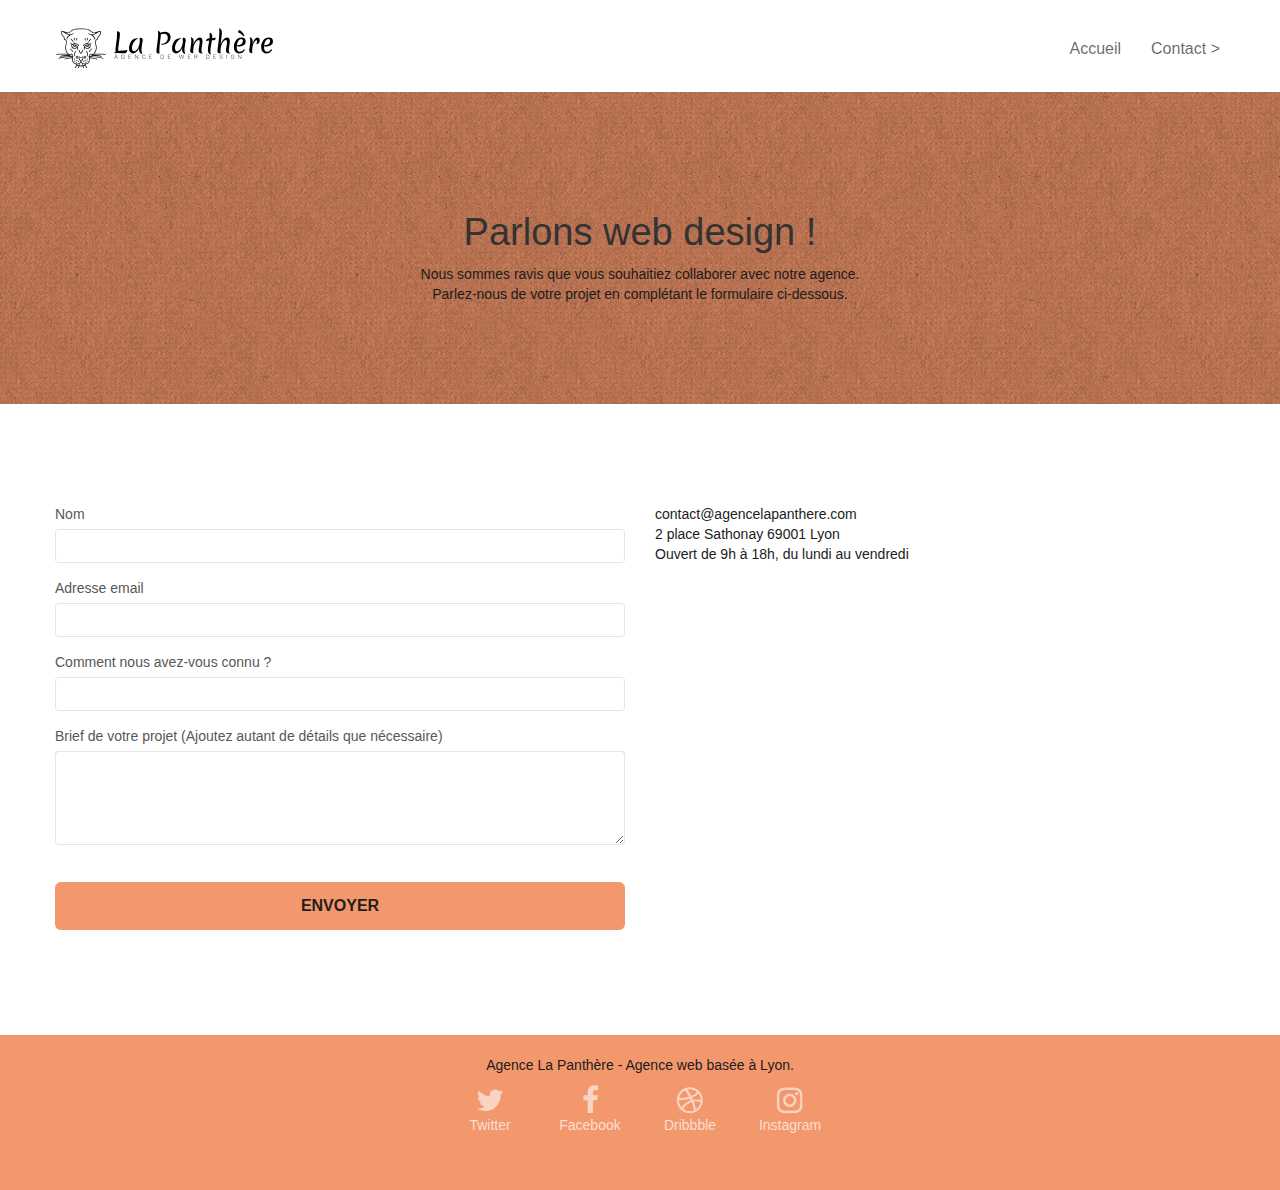
==== commit e3fb0489: "Suppression des liens et modification de page 2 en contact" ====
--- a/page2.html
+++ b/page2.html
@@ -43,7 +43,7 @@
 					<li>
 					</li>
 					<li>
-						<a href="page2.html">page2 &gt;</a>
+						<a href="page2.html">Contact &gt;</a>
 					</li>
 				</ul>
 			</div>
@@ -75,7 +75,7 @@
 	<div class="container bloc-lg">
 		<div class="row">
 			<div class="col-sm-6">
-				<form id="form_1" novalidate success-msg="Your message has been sent." fail-msg="Sorry it seems that our mail server is not responding, Sorry for the inconvenience!">
+				<form id="form_1" novalidate>
 					<div class="form-group">
 						<label for="name">
 							Nom
--- a/style.min.css
+++ b/style.min.css
@@ -1 +1 @@
-.d-bloc .navbar-toggle .icon-bar,body{background:#fff}.bloc .container,.row.row-no-gutters>[class*=" col-"],.row.row-no-gutters>[class^=col-]{padding-right:0;padding-left:0}.nav-center .navbar-brand img,body{margin:0}.nav-invert .navbar .nav,.nav>li{float:left}a,button{outline:0!important}.scrollToTop,a,button{transition:.3s ease-in-out}a:hover,a:link{text-decoration:none}body{padding:0;overflow-x:hidden;-webkit-font-smoothing:antialiased;-moz-osx-font-smoothing:grayscale}a:hover{cursor:pointer}#page-loading-blocs-notifaction{position:fixed;top:0;bottom:0;width:100%;z-index:100000;background:url("img/pageload-spinner.gif") center center no-repeat #fff}.bloc{width:100%;clear:both;background:50% 50%/cover no-repeat;padding:0 50px;-webkit-background-size:cover;-moz-background-size:cover;-o-background-size:cover;position:relative}.bloc-lg{padding:100px 50px}.bloc-md{padding:50px}.bloc-sm{padding:20px 50px}.bg-b-edge,.bg-bl-edge,.bg-br-edge,.bg-center,.bg-l-edge,.bg-r-edge,.bg-repeat,.bg-t-edge,.bg-tl-edge,.bg-tr-edge{-webkit-background-size:auto!important;-moz-background-size:auto!important;-o-background-size:auto!important;background-size:auto!important}.bg-repeat,.nav>li a:focus,.nav>li a:hover{background:0 0}.bg-t-edge{background:top no-repeat}.bloc-bg-texture::before{content:"";background-size:2px 2px;position:absolute;top:0;bottom:0;left:0;right:0}.texture-paper::before{background:url("img/texture-paper.png") 0 0/280px 280px}.nav>li>.dropdown a,.navbar-toggle:hover{background:0 0!important}.b-parallax{background-attachment:fixed}.d-bloc{color:rgba(255,255,255,.7)}.d-bloc button:hover{color:rgba(255,255,255,.9)}.d-bloc .icon-round,.d-bloc .icon-rounded,.d-bloc .icon-semi-rounded-a,.d-bloc .icon-semi-rounded-b,.d-bloc .icon-square{border-color:rgba(255,255,255,.9)}.d-bloc .divider-h span{border-color:rgba(255,255,255,.2)}.d-bloc .a-btn,.d-bloc .navbar a,.d-bloc .navbar-brand,.d-bloc a .icon-lg,.d-bloc a .icon-md,.d-bloc a .icon-sm,.d-bloc a .icon-xl,.d-bloc h1 a,.d-bloc h2 a,.d-bloc h3 a,.d-bloc h4 a,.d-bloc h5 a,.d-bloc h6 a,.d-bloc p a{color:rgba(255,255,255,.6)}.d-bloc .a-btn:hover,.d-bloc .navbar a:hover,.d-bloc .navbar-brand:hover,.d-bloc a:hover .icon-lg,.d-bloc a:hover .icon-md,.d-bloc a:hover .icon-sm,.d-bloc a:hover .icon-xl,.d-bloc h1 a:hover,.d-bloc h2 a:hover,.d-bloc h3 a:hover,.d-bloc h4 a:hover,.d-bloc h5 a:hover,.d-bloc h6 a:hover,.d-bloc p a:hover{color:#fff}.d-bloc .btn-wire,.d-bloc .btn-wire:hover{color:#fff;border-color:#fff}.d-bloc .panel icon,.l-bloc .icon-round,.l-bloc .icon-rounded,.l-bloc .icon-semi-rounded-a,.l-bloc .icon-semi-rounded-b,.l-bloc .icon-square{border-color:rgba(0,0,0,.7)}.d-bloc .panel,.l-bloc{color:rgba(0,0,0,.5)}.d-bloc .panel button:hover,.l-bloc button:hover{color:rgba(0,0,0,.7)}.d-bloc .panel .divider-h span,.l-bloc .divider-h span{border-color:rgba(0,0,0,.1)}.d-bloc .panel .a-btn,.l-bloc .a-btn,.l-bloc .navbar a,.l-bloc .navbar-brand,.l-bloc .navbar-toggle .icon-bar,.l-bloc a .icon-lg,.l-bloc a .icon-md,.l-bloc a .icon-sm,.l-bloc a .icon-xl,.l-bloc h1 a,.l-bloc h2 a,.l-bloc h3 a,.l-bloc h4 a,.l-bloc h5 a,.l-bloc h6 a,.l-bloc p a{color:rgba(0,0,0,.6)}.d-bloc .panel .a-btn:hover,.l-bloc .a-btn:hover,.l-bloc .navbar a:hover,.l-bloc .navbar-brand:hover,.l-bloc a:hover .icon-lg,.l-bloc a:hover .icon-md,.l-bloc a:hover .icon-sm,.l-bloc a:hover .icon-xl,.l-bloc h1 a:hover,.l-bloc h2 a:hover,.l-bloc h3 a:hover,.l-bloc h4 a:hover,.l-bloc h5 a:hover,.l-bloc h6 a:hover,.l-bloc p a:hover{color:#000}.d-bloc .panel .btn-wire,.d-bloc .panel .btn-wire:hover,.l-bloc .btn-wire,.l-bloc .btn-wire:hover{color:rgba(0,0,0,.7);border-color:rgba(0,0,0,.3)}.voffset{margin-top:30px}.voffset-lg{margin-top:80px}.row-no-gutters{margin-right:0;margin-left:0}#bloc-1-hero h1{font-size:32px}.navbar{margin-bottom:0;z-index:1}.navbar-brand{height:auto;padding:3px 15px;font-size:25px;font-weight:600;line-height:44px}.navbar-brand img{max-height:200px;margin:0 5px 0 0;display:inline}.navbar-brand img[src$=svg]{min-width:100px}.navbar .nav{padding-top:2px;margin-right:-16px;float:right;z-index:1}.nav>li{margin-top:4px;font-size:16px}.navbar-nav .open .dropdown-menu>li>a{text-align:inherit}.nav{list-style-type:none}.navbar-toggle{margin:10px 10px 0 0;border:0}.mg-lg,.mg-md{margin-top:10px}.navbar-toggle .icon-bar{background-color:rgba(0,0,0,.5);width:26px}.nav-invert .navbar-brand,.nav-invert .navbar-header{float:right;position:relative;z-index:2}@media (min-width:768px){.site-navigation{position:absolute;top:50%;right:20px;transform:translate(0,-50%);-webkit-transform:translateY(-50%)}.navbar{position:relative}.nav>li .dropdown-menu a,.nav>li .dropdown-menu a:hover{color:#484848}.nav-invert .site-navigation{left:0;right:0}.nav-center{text-align:center}.nav-center .navbar-header{width:100%}.nav-center .nav>li,.nav-center .navbar-brand,.nav-center .navbar-header{float:none;display:inline-block}.nav-center .site-navigation{position:relative;width:100%;right:0;margin-right:0;margin-top:20px}.nav-center.mini-nav .navbar-toggle{float:none;margin:10px auto 0}}.nav>li>.dropdown a{display:block;padding:14px 15px}nav .caret{margin:0 5px}.dropdown-menu .dropdown-menu{top:-8px;left:100%}.dropdown-menu .dropmenu-flow-right{top:100%;left:0;margin-left:-1px;border-top-left-radius:0;border-top-right-radius:0}.dropdown-menu .dropdown span{border:4px solid #000;border-top-color:transparent;border-right-color:transparent;border-bottom-color:transparent;margin:6px -5px 0 0!important;float:right}.mg-md{margin-bottom:20px}.mg-lg{margin-bottom:40px}.btn{margin:0 5px 5px 0}.btn.pull-right{margin:0 0 5px 5px}.btn-d,.btn-d:focus,.btn-d:hover{color:#fff;background:rgba(0,0,0,.3)}.close-lightbox,.lightbox-caption,.next-lightbox,.prev-lightbox{background:rgba(0,0,0,.5);position:absolute}.btn-rd{border-radius:40px}.btn-clean{border:1px solid rgba(0,0,0,.08);border-bottom-color:rgba(0,0,0,.1);text-shadow:0 1px 0 rgba(0,0,1,.1);box-shadow:0 1px 3px rgba(0,0,1,.25),inset 0 1px 0 0 rgba(255,255,255,.15)}.icon-md{font-size:30px!important}.icon-lg{font-size:60px!important}.showScrollTop,p{font-size:14px}.sm-shadow{text-shadow:0 1px 2px rgba(0,0,0,.3)}.panel-sq,.panel-sq .panel-footer,.panel-sq .panel-heading{border-radius:0}.panel-rd{border-radius:30px}.panel-rd .panel-heading{border-radius:29px 29px 0 0}.panel-rd .panel-footer{border-radius:0 0 29px 29px}.form-control{border-color:rgba(0,0,0,.1);box-shadow:none}.scrollToTop{width:40px;height:40px;position:fixed;bottom:20px;right:20px;opacity:0;z-index:500}.scrollToTop span{margin-top:6px}.showScrollTop{opacity:1}a[data-lightbox]{position:relative;display:block;text-align:center}a[data-lightbox]:hover::before{content:"+";font-family:HelveticaNeue-Light,"Helvetica Neue Light","Helvetica Neue",Helvetica,Arial;font-size:32px;width:50px;height:50px;margin-left:-25px;border-radius:50%;background:rgba(0,0,0,.6);color:#fff;font-weight:100;z-index:1;position:absolute;top:50%;transform:translateY(-50%);-webkit-transform:translateY(-50%)}a[data-lightbox]:hover img{opacity:.6;-webkit-animation-fill-mode:none;animation-fill-mode:none}#lightbox-modal{display:flex;align-items:center}#lightbox-modal .modal-dialog{width:90%;max-width:900px;margin:0 auto}#lightbox-modal .modal-dialog img{max-height:90vh;margin:0 auto}.lightbox-caption{padding:20px;color:#fff;left:15px;right:15px;bottom:5px}.close-lightbox{color:#fff;font-size:30px;top:20px;right:20px;z-index:20;border:none;line-height:30px;padding:0 9px 5px;opacity:.3}.close-lightbox:hover,.next-lightbox:hover,.prev-lightbox:hover{opacity:1;color:#fff}.next-lightbox,.prev-lightbox{font-size:20px;color:rgba(255,255,255,.9);transition:.2s ease-in-out;top:45%;z-index:1;opacity:.4}.next-lightbox{padding:6px 8px 1px 13px;right:25px}.prev-lightbox{padding:6px 13px 1px 10px;left:25px}.snapshot-lb .modal-body{padding-bottom:45px}.snapshot-lb .lightbox-caption{padding:0;color:rgba(0,0,0,.5);background:0 0}.btn,h1,h2,h3,h4,h5,h6,label{font-family:helvetica;font-weight:400;color:#575757!important}h1,h3,h4{color:#333!important}a,p{color:#1c1c1c}.container{margin-right:auto;margin-left:auto}.hero-bloc-text{font-size:38px}.hero-bloc-text-sub{font-size:36px}.statement-bloc-text{line-height:26px;font-style:italic;font-size:20px;text-align:center;font-weight:lighter;max-width:520px;margin:auto}.cta-hero,h3{text-transform:uppercase;font-weight:700}.tight-width-whitespace{max-width:600px;margin:auto}.h1{font-size:20px;font-family:"Open Sans"}.cta-hero{margin-top:22px;color:#fff!important;padding:12px 28px;font-size:16px}.social{max-width:400px;margin:auto auto 35px;color:rgba(255,255,255,.7)}h2{font-size:22px;line-height:1.4em}h3{font-size:15px}.med-width-whitespace{max-width:800px;margin:auto;box-shadow:0 0 0 #000}.icons{margin-bottom:14px;margin-top:24px}.ltc-white,.tc-white,.white{color:#fff!important}.portfolio-thumb{margin-bottom:24px}.portfolio-row{margin-bottom:44px;margin-top:50px}.avatar{box-shadow:0 4px 9px rgba(0,0,0,.3)}.black-background{background-color:rgba(165,147,99,.7);padding:40px}.bold-link{font-weight:900;text-decoration:underline!important}.bgc-white{background-color:#fff}.bgc-dark-slate-blue{background-color:#364577}.bgc-atomic-tangerine{background-color:#f3976c}.btn-atomic-tangerine{background:#f3976c;color:#1f1f1f!important}.btn-atomic-tangerine:hover{background:#874628!important;color:#fff!important}.ltc-white:hover{color:#ccc!important}.ltc-atomic-tangerine{color:#f3976c!important}.ltc-atomic-tangerine:hover{color:#c27956!important}.icon-dark-slate-blue{color:#364577!important;border-color:#364577!important}.bg-dots-bg{background-image:url("img/dots-bg.png")}.bg-lines-h2-bg{background-image:url("img/lines-h2-bg.png")}.bg-banniere{background-image:url("img/agence-la-panthere.jpg")}.bg-presentation{background-image:url("img/image-de-presentation.jpg")}@media (max-width:1024px){.bloc{padding-left:20px;padding-right:20px}.bloc-tile-2.full-width-bloc .container,.bloc-tile-3.full-width-bloc .container,.bloc-tile-4.full-width-bloc .container,.bloc.full-width-bloc{padding-left:0;padding-right:0}}@media (max-width:992px) and (min-width:768px){.navbar .nav{max-width:80%}.nav-center.navbar .nav{max-width:100%}}@media only screen and (min-device-width:768px) and (max-device-width:1024px) and (orientation:landscape){.b-parallax{background-attachment:scroll}}@media only screen and (min-device-width:1024px) and (max-device-width:1366px) and (-webkit-min-device-pixel-ratio:1.5){.b-parallax{background-attachment:scroll}}@media (max-width:991px){.container{width:100%}.b-parallax{background-attachment:scroll}#hero-bloc,.page-container{overflow-x:hidden;position:relative}.bloc{padding-left:constant(safe-area-inset-left);padding-right:constant(safe-area-inset-right)}.bloc-group,.bloc-group .bloc{display:block;width:100%}.bloc-fill-screen .fill-bloc-bottom-edge,.bloc-fill-screen .fill-bloc-top-edge{padding:0 20px;padding-left:constant(safe-area-inset-left);padding-right:constant(safe-area-inset-right)}}@media (max-width:400px){.bloc{padding-left:0;padding-right:0}}@media (max-width:767px){.page-container{overflow-x:hidden;position:relative}#disqus_thread,h1,h2,h3,h4,h5,h6,p{padding-left:10px!important;padding-right:10px!important}.b-parallax{background-attachment:scroll}.navbar .nav{padding-top:0;border-top:1px solid rgba(0,0,0,.2);float:none!important}.navbar.row{margin-left:0;margin-right:0}.site-navigation{position:inherit;transform:none;-webkit-transform:none;-ms-transform:none}.nav>li{margin-top:0;border-bottom:1px solid rgba(0,0,0,.1);background:rgba(0,0,0,.05);text-align:left;padding-left:15px;width:100%}.nav>li:hover{background:rgba(0,0,0,.08)}.dropdown .dropdown a .caret{float:none;margin:5px 0 0 10px!important;border:4px solid #000;border-bottom-color:transparent;border-right-color:transparent;border-left-color:transparent}#hero-bloc .navbar .nav{background:rgba(0,0,0,.8)}#hero-bloc .navbar .nav a{color:rgba(255,255,255,.6)}.hero{padding:50px 0}.hero-nav{left:-1px;right:-1px}.navbar-collapse{padding:0;overflow-x:hidden;-webkit-box-shadow:none;box-shadow:none}.navbar-brand img{max-height:40px;width:auto}.nav-invert .navbar-header{float:none;width:100%}.nav-invert .navbar-toggle{float:left;margin-left:10px}.bloc,.bloc-fill-screen .fill-bloc-bottom-edge,.bloc-fill-screen .fill-bloc-top-edge,.bloc-md,.bloc-sm,.bloc-tile-2 .container,.bloc-tile-3 .container,.bloc-tile-4 .container{padding-left:0;padding-right:0}.bloc-lg,.bloc-xl,.bloc-xxl{padding:40px 0}.a-block{padding:0 10px}.btn-dwn{display:none}.voffset{margin-top:5px}.voffset-md{margin-top:20px}.voffset-lg{margin-top:30px}form{padding:5px}.close-lightbox{display:inline-block}.blocsapp-device-iphone5{background-size:216px 425px;padding-top:60px;width:216px;height:425px}.blocsapp-device-iphone5 img{width:180px;height:320px}.bloc-mob-center-text{text-align:center}}+.d-bloc .navbar-toggle .icon-bar,body{background:#fff}.bloc .container,.row.row-no-gutters>[class*=" col-"],.row.row-no-gutters>[class^=col-]{padding-right:0;padding-left:0}body{margin:0}.nav>li{float:left}a,button{outline:0!important}.scrollToTop,a,button{transition:.3s ease-in-out}a:hover,a:link{text-decoration:none}body{padding:0;overflow-x:hidden;-webkit-font-smoothing:antialiased;-moz-osx-font-smoothing:grayscale}a:hover{cursor:pointer}.bloc{width:100%;clear:both;background:50% 50%/cover no-repeat;padding:0 50px;-webkit-background-size:cover;-moz-background-size:cover;-o-background-size:cover;position:relative}.bloc-lg{padding:100px 50px}.bloc-md{padding:50px}.bloc-sm{padding:20px 50px}.bg-repeat,.bg-t-edge{-webkit-background-size:auto!important;-moz-background-size:auto!important;-o-background-size:auto!important;background-size:auto!important}.bg-repeat,.nav>li a:focus,.nav>li a:hover{background:0 0}.bg-t-edge{background:top no-repeat}.bloc-bg-texture::before{content:"";background-size:2px 2px;position:absolute;top:0;bottom:0;left:0;right:0}.texture-paper::before{background:url("img/texture-paper.png") 0 0/280px 280px}.navbar-toggle:hover{background:0 0!important}.b-parallax{background-attachment:fixed}.d-bloc{color:rgba(255,255,255,.7)}.d-bloc button:hover{color:rgba(255,255,255,.9)}.d-bloc .navbar a,.d-bloc .navbar-brand,.d-bloc a .icon-lg,.d-bloc a .icon-md,.d-bloc h1 a,.d-bloc h2 a,.d-bloc h3 a,.d-bloc p a{color:rgba(255,255,255,.6)}.d-bloc .navbar a:hover,.d-bloc .navbar-brand:hover,.d-bloc a:hover .icon-lg,.d-bloc a:hover .icon-md,.d-bloc h1 a:hover,.d-bloc h2 a:hover,.d-bloc h3 a:hover,.d-bloc p a:hover{color:#fff}.l-bloc{color:rgba(0,0,0,.5)}.l-bloc button:hover{color:rgba(0,0,0,.7)}.l-bloc .navbar a,.l-bloc .navbar-brand,.l-bloc .navbar-toggle .icon-bar,.l-bloc a .icon-lg,.l-bloc a .icon-md,.l-bloc h1 a,.l-bloc h2 a,.l-bloc h3 a,.l-bloc p a{color:rgba(0,0,0,.6)}.l-bloc .navbar a:hover,.l-bloc .navbar-brand:hover,.l-bloc a:hover .icon-lg,.l-bloc a:hover .icon-md,.l-bloc h1 a:hover,.l-bloc h2 a:hover,.l-bloc h3 a:hover,.l-bloc p a:hover{color:#000}.voffset{margin-top:30px}.voffset-lg{margin-top:80px}.row-no-gutters{margin-right:0;margin-left:0}#bloc-1-hero h1{font-size:32px}.navbar{margin-bottom:0;z-index:1}.navbar-brand{height:auto;padding:3px 15px;font-size:25px;font-weight:600;line-height:44px}.navbar-brand img{max-height:200px;margin:0 5px 0 0;display:inline}.navbar-brand img[src$=svg]{min-width:100px}.navbar .nav{padding-top:2px;margin-right:-16px;float:right;z-index:1}.nav>li{margin-top:4px;font-size:16px}.nav{list-style-type:none}.navbar-toggle{margin:10px 10px 0 0;border:0}.mg-lg,.mg-md{margin-top:10px}.navbar-toggle .icon-bar{background-color:rgba(0,0,0,.5);width:26px}@media (min-width:768px){.site-navigation{position:absolute;top:50%;right:20px;transform:translate(0,-50%);-webkit-transform:translateY(-50%)}.navbar{position:relative}}.mg-md{margin-bottom:20px}.mg-lg{margin-bottom:40px}.btn{margin:0 5px 5px 0}.btn-d,.btn-d:focus,.btn-d:hover{color:#fff;background:rgba(0,0,0,.3)}.btn-rd{border-radius:40px}.btn-clean{border:1px solid rgba(0,0,0,.08);border-bottom-color:rgba(0,0,0,.1);text-shadow:0 1px 0 rgba(0,0,1,.1);box-shadow:0 1px 3px rgba(0,0,1,.25),inset 0 1px 0 0 rgba(255,255,255,.15)}.icon-md{font-size:30px!important}.icon-lg{font-size:60px!important}p{font-size:14px}.sm-shadow{text-shadow:0 1px 2px rgba(0,0,0,.3)}.form-control{border-color:rgba(0,0,0,.1);box-shadow:none}.scrollToTop{width:40px;height:40px;position:fixed;bottom:20px;right:20px;opacity:0;z-index:500}.scrollToTop span{margin-top:6px}a[data-lightbox]{position:relative;display:block;text-align:center}a[data-lightbox]:hover::before{content:"+";font-family:HelveticaNeue-Light,"Helvetica Neue Light","Helvetica Neue",Helvetica,Arial;font-size:32px;width:50px;height:50px;margin-left:-25px;border-radius:50%;background:rgba(0,0,0,.6);color:#fff;font-weight:100;z-index:1;position:absolute;top:50%;transform:translateY(-50%);-webkit-transform:translateY(-50%)}a[data-lightbox]:hover img{opacity:.6;-webkit-animation-fill-mode:none;animation-fill-mode:none}.btn,h1,h2,h3,label{font-family:helvetica;font-weight:400;color:#575757!important}h1,h3{color:#333!important}a,p{color:#1c1c1c}.container{margin-right:auto;margin-left:auto}.hero-bloc-text{font-size:38px}.cta-hero,h3{text-transform:uppercase;font-weight:700}.tight-width-whitespace{max-width:600px;margin:auto}.h1{font-size:20px;font-family:"Open Sans"}.cta-hero{margin-top:22px;color:#fff!important;padding:12px 28px;font-size:16px}.social{max-width:400px;margin:auto auto 35px;color:rgba(255,255,255,.7)}h2{font-size:22px;line-height:1.4em}h3{font-size:15px}.med-width-whitespace{max-width:800px;margin:auto;box-shadow:0 0 0 #000}.icons{margin-bottom:14px;margin-top:24px}.ltc-white,.tc-white,.white{color:#fff!important}.portfolio-thumb{margin-bottom:24px}.portfolio-row{margin-bottom:44px;margin-top:50px}.black-background{background-color:rgba(165,147,99,.7);padding:40px}.bold-link{font-weight:900;text-decoration:underline!important}.bgc-white{background-color:#fff}.bgc-dark-slate-blue{background-color:#364577}.bgc-atomic-tangerine{background-color:#f3976c}.btn-atomic-tangerine{background:#f3976c;color:#1f1f1f!important}.btn-atomic-tangerine:hover{background:#874628!important;color:#fff!important}.ltc-white:hover{color:#ccc!important}.icon-dark-slate-blue{color:#364577!important;border-color:#364577!important}.bg-dots-bg{background-image:url("img/dots-bg.png")}.bg-lines-h2-bg{background-image:url("img/lines-h2-bg.png")}.bg-banniere{background-image:url("img/agence-la-panthere.jpg")}.bg-presentation{background-image:url("img/image-de-presentation.jpg")}@media (max-width:1024px){.bloc{padding-left:20px;padding-right:20px}}@media (max-width:992px) and (min-width:768px){.navbar .nav{max-width:80%}}@media only screen and (min-width:768px) and (max-width:1024px) and (orientation:landscape){.b-parallax{background-attachment:scroll}}@media only screen and (min-width:1024px) and (max-width:1366px) and (-webkit-min-device-pixel-ratio:1.5){.b-parallax{background-attachment:scroll}}@media (max-width:991px){.container{width:100%}.b-parallax{background-attachment:scroll}.page-container{overflow-x:hidden;position:relative}}@media (max-width:400px){.bloc{padding-left:0;padding-right:0}}@media (max-width:767px){.page-container{overflow-x:hidden;position:relative}h1,h2,h3,p{padding-left:10px!important;padding-right:10px!important}.b-parallax{background-attachment:scroll}.navbar .nav{padding-top:0;border-top:1px solid rgba(0,0,0,.2);float:none!important}.navbar.row{margin-left:0;margin-right:0}.site-navigation{position:inherit;transform:none;-webkit-transform:none;-ms-transform:none}.nav>li{margin-top:0;border-bottom:1px solid rgba(0,0,0,.1);background:rgba(0,0,0,.05);text-align:left;padding-left:15px;width:100%}.nav>li:hover{background:rgba(0,0,0,.08)}.navbar-collapse{padding:0;overflow-x:hidden;-webkit-box-shadow:none;box-shadow:none}.navbar-brand img{max-height:40px;width:auto}.bloc,.bloc-md,.bloc-sm{padding-left:0;padding-right:0}.bloc-lg{padding:40px 0}.voffset{margin-top:5px}.voffset-lg{margin-top:30px}form{padding:5px}}